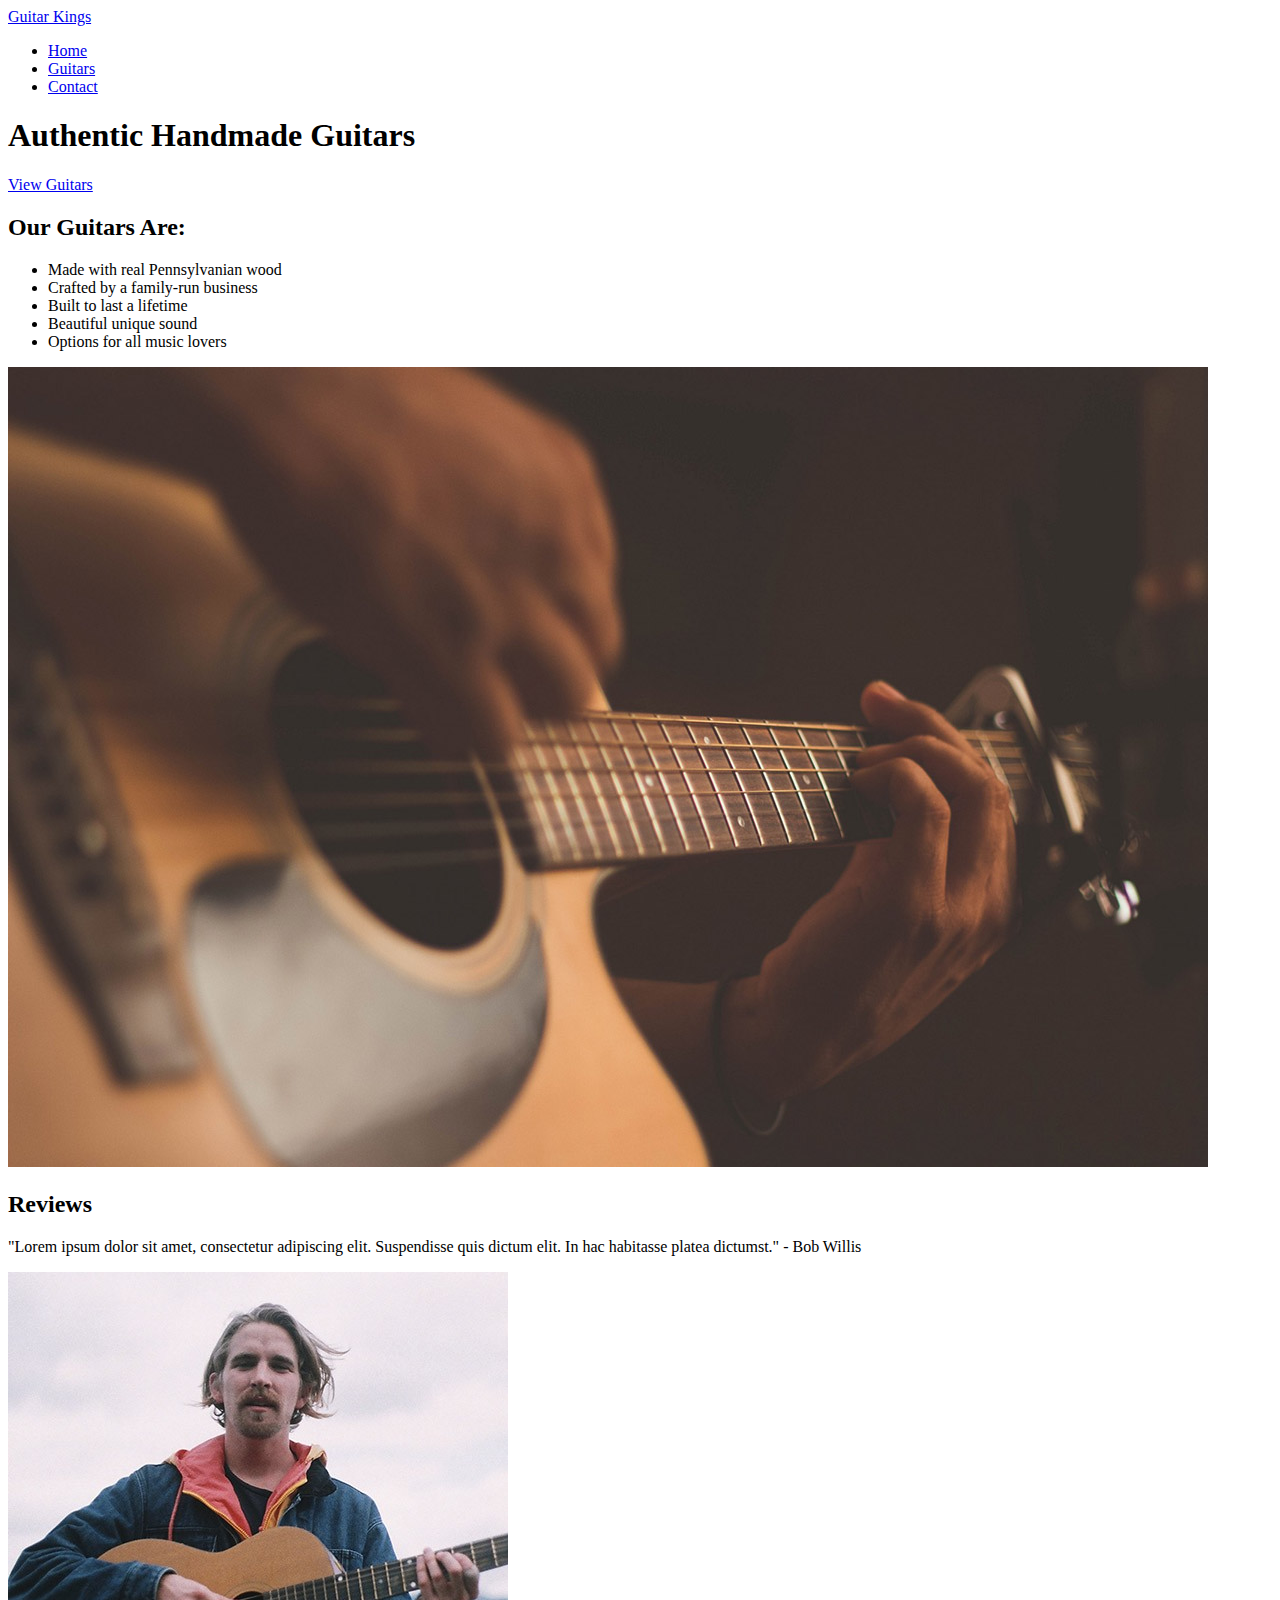
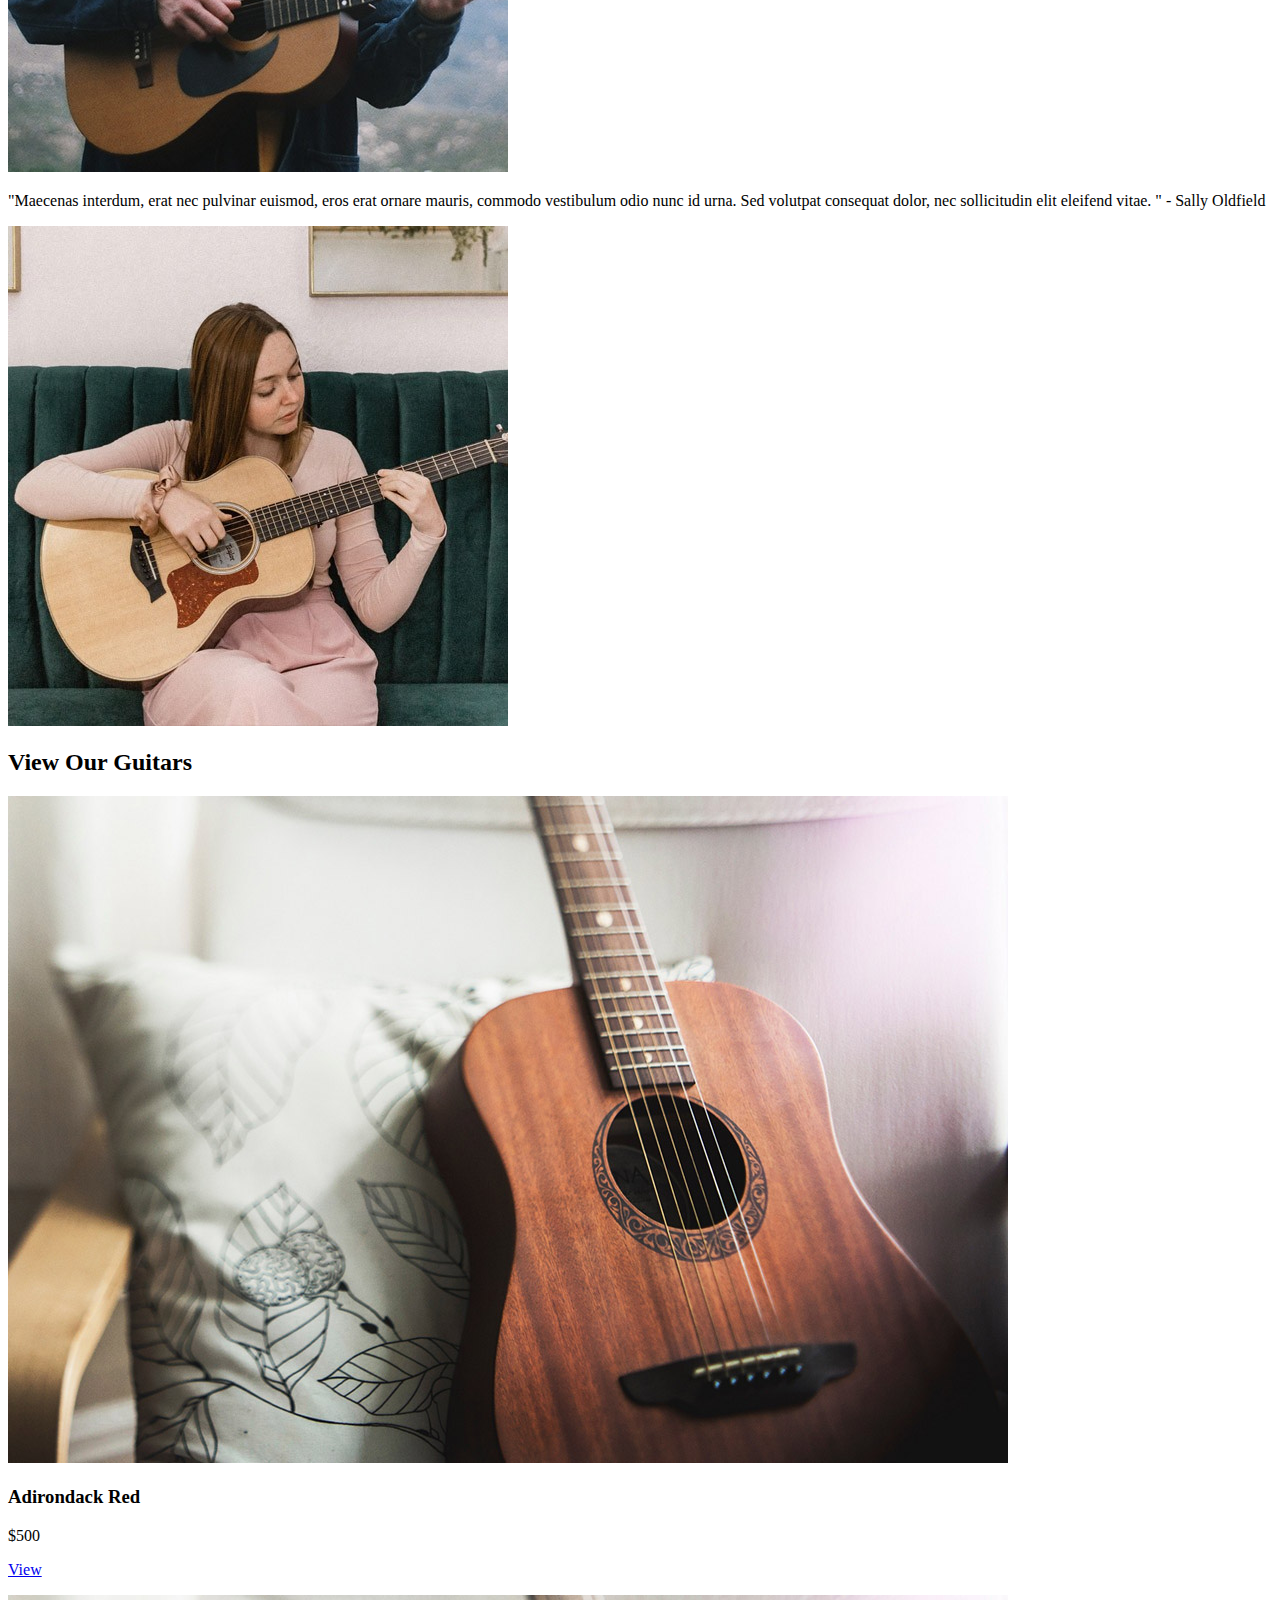
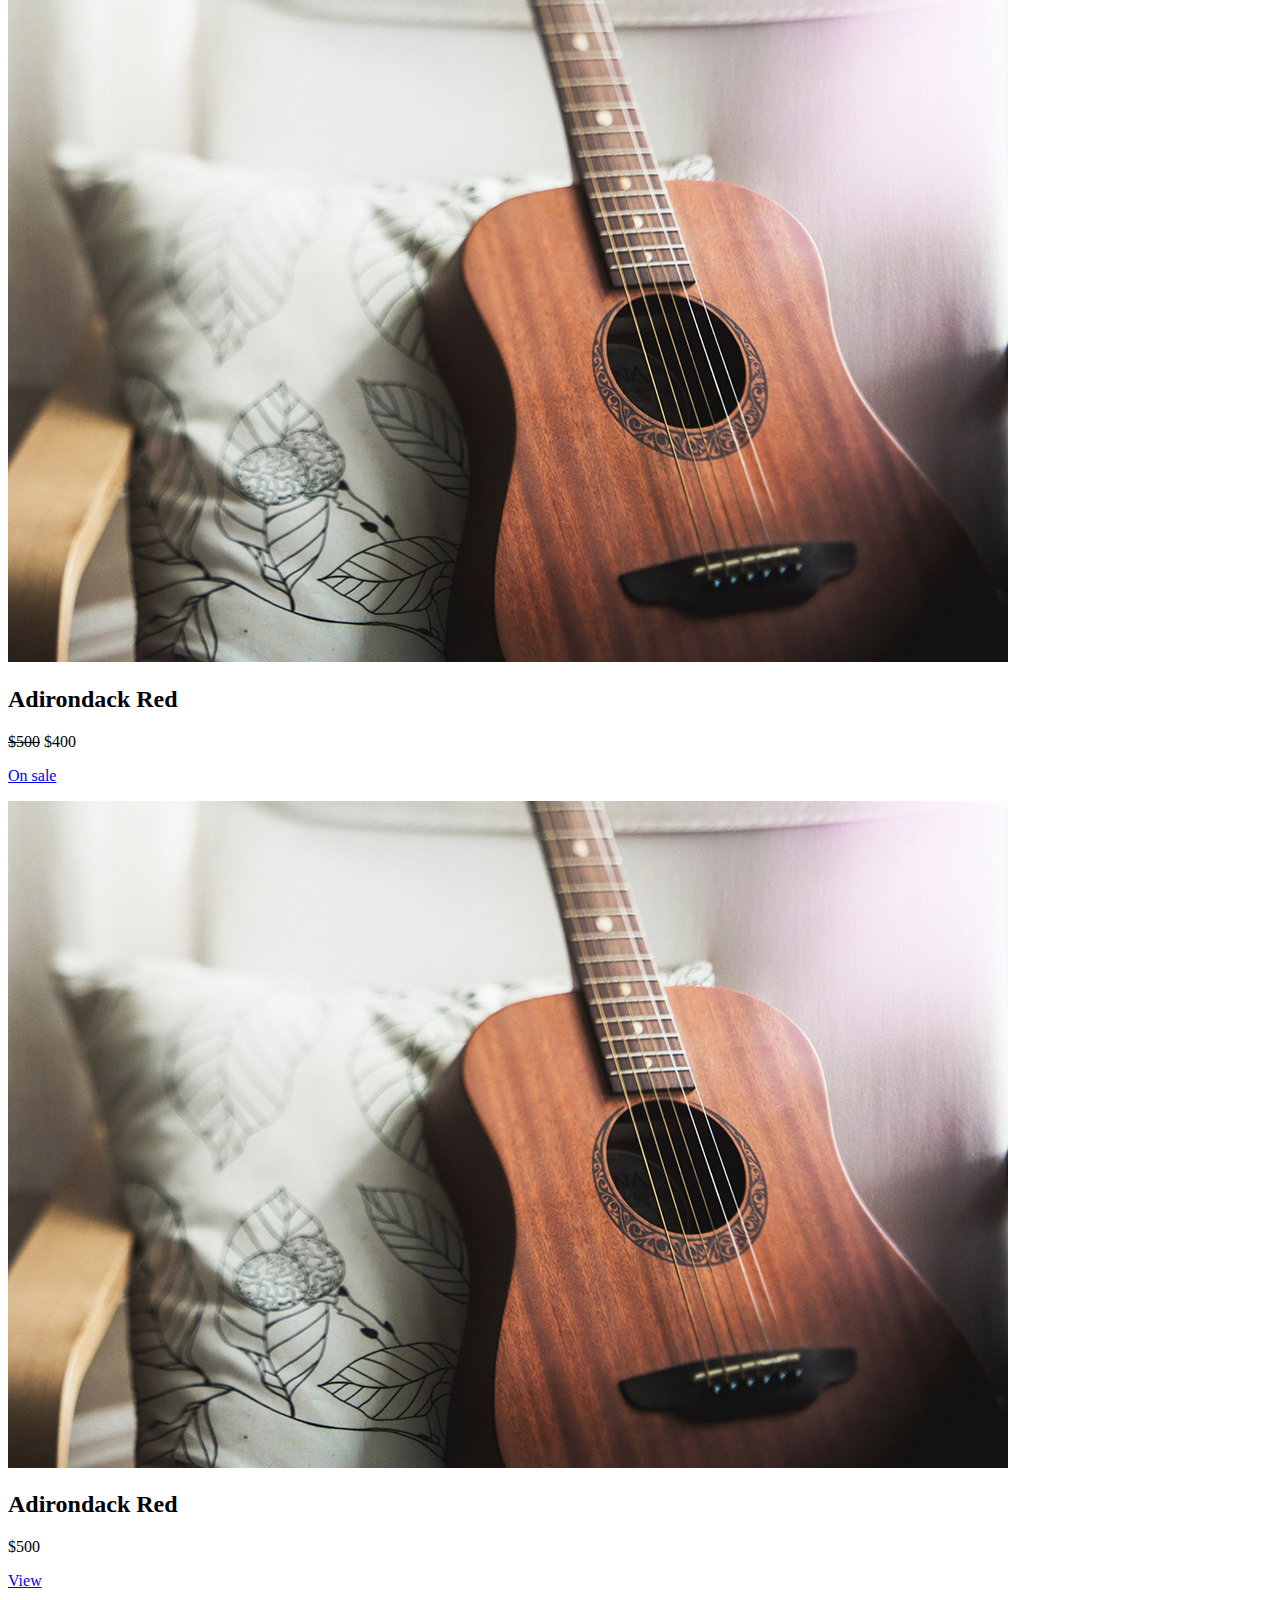
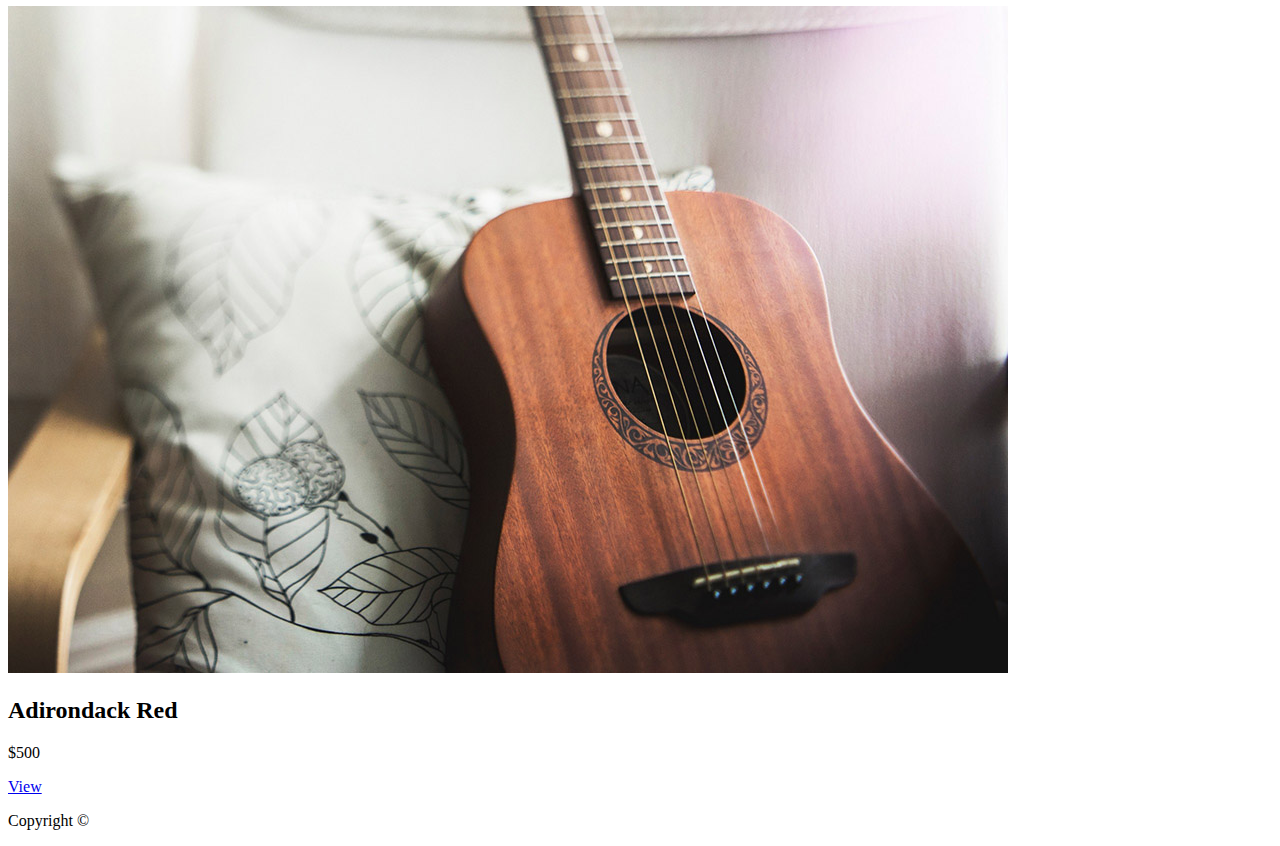
==== index.html @ 6f657191 "Correction" ====
<!doctype html>
<html>

<head>
    <meta charset="UTF-8">
    <meta name: "description" content="The home page to Guitar Kings.">
    <meta name="viewport" content="width=device-width, initial-scale=1">
    <title>Guitar Kings | Home</title>
</head>

<body>
    <header>
        <a href="index.html">Guitar Kings</a>
        <nav>
            <ul>
                <li><a href="index.html">Home</a></li>
                <li><a href="guitars.html">Guitars</a></li>
                <li><a href="contact.html">Contact</a></li>
            </ul>
        </nav>
    </header>
    <section>
        <h1>Authentic Handmade Guitars</h1>
        <p><a href="guitars.html">View Guitars</a></p>
    </section>
    <main>
        <section>
            <div>
                <h2>Our Guitars Are:</h2>
                <ul>
                    <li>Made with real Pennsylvanian wood</li>
                    <li>Crafted by a family-run business</li>
                    <li>Built to last a lifetime</li>
                    <li>Beautiful unique sound</li>
                    <li>Options for all music lovers</li>

                </ul>
            </div>
            <img src="images/home-info.jpg" alt="Hands strumming guitar">
        </section>
        <section>
            <h2>Reviews</h2>
            <div>
                <p>"Lorem ipsum dolor sit amet, consectetur
                    adipiscing elit. Suspendisse quis dictum elit.
                    In hac habitasse platea dictumst." - Bob Willis</p>
                <img src="images/review-bio.jpg" alt="Profile pic of Bob Willis">
            </div>
            <div>
                <p>"Maecenas interdum, erat nec pulvinar euismod,
                    eros erat ornare mauris, commodo vestibulum
                    odio nunc id urna. Sed volutpat consequat dolor,
                    nec sollicitudin elit eleifend vitae. " - Sally Oldfield</p>
                <img src="images/review-bio2.jpg" alt="Profile pic of Sally Oldfield">
            </div>
        </section>
        <section>
            <h2>View Our Guitars</h2>
            <div>
                <img src="images/product.jpg" alt="Adirondack Red">
                <h3>Adirondack Red</h3>
                <p>$500</p>
                <p><a href="guitars/adirondack-red.html">View</a></p>
            </div>
            <div>
                <img src="images/product.jpg" alt="Adirondack Red">
                <h2>Adirondack Red</h2>
                <p><strike>$500</strike> $400</p>
                <p><a href="guitars/adirondack-red.html">On sale</a></p>
            </div>
            <div>
                <img src="images/product.jpg" alt="Adirondack Red">
                <h2>Adirondack Red</h2>
                <p>$500</p>
                <p><a href="guitars/adirondack-red.html">View</a></p>
            </div>
            <div>
                <img src="images/product.jpg" alt="Adirondack Red">
                <h2>Adirondack Red</h2>
                <p>$500</p>
                <p><a href="guitars/adirondack-red.html">View</a></p>
            </div>
        </section>
    </main>
    <footer>
        <p>Copyright &copy;</p>
    </footer>
</body>

</html>
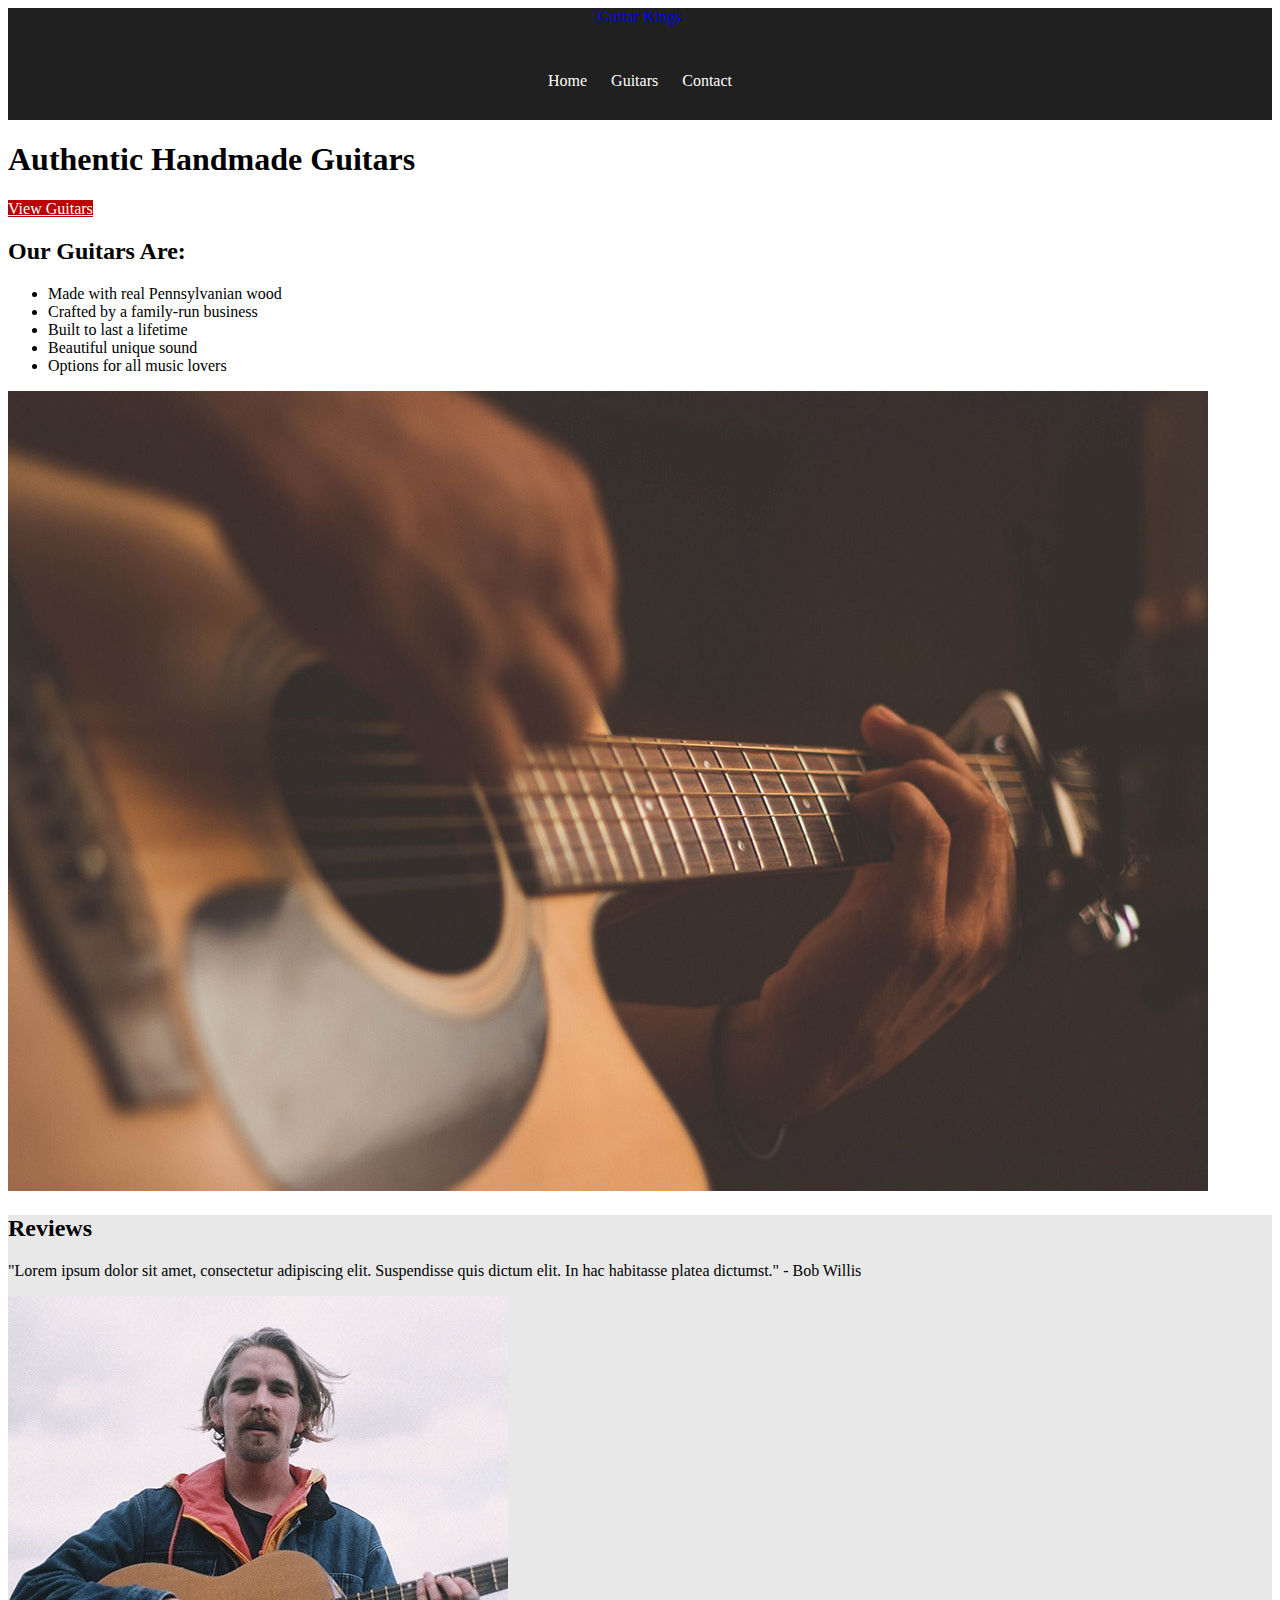
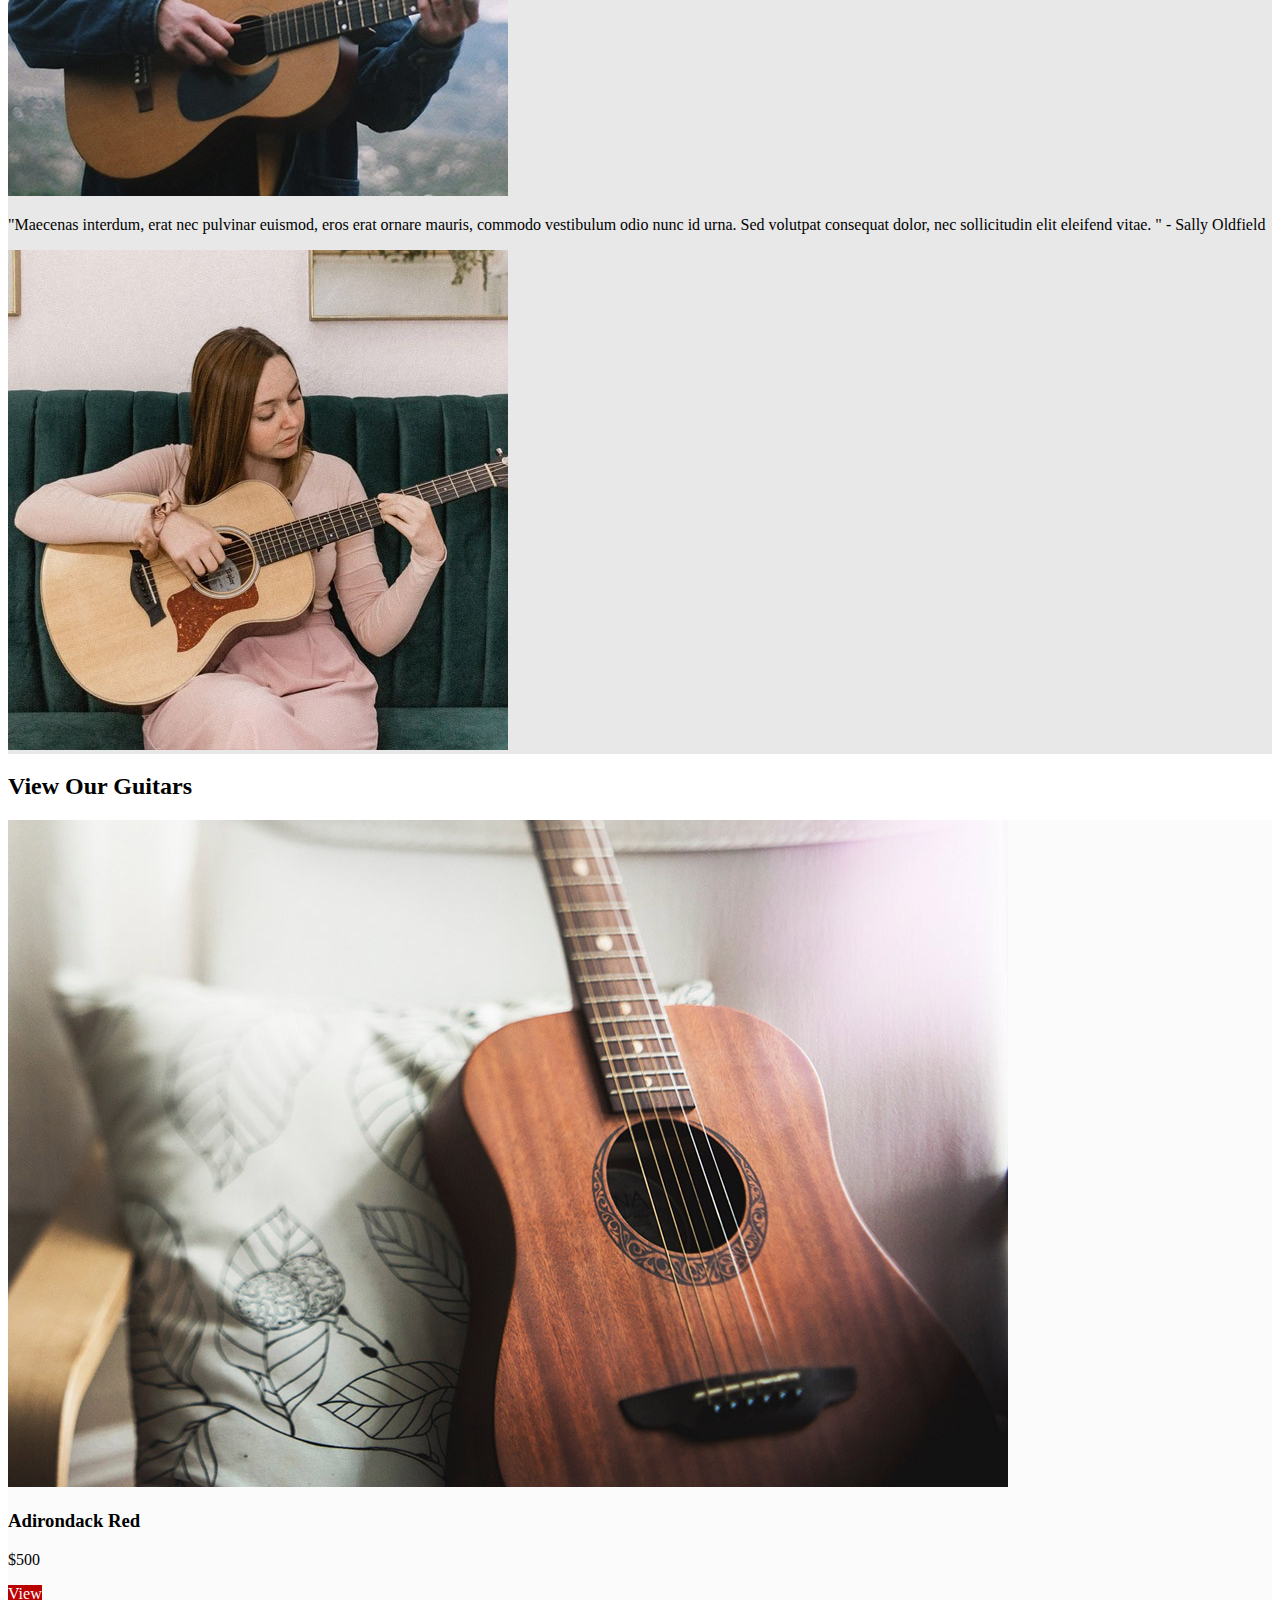
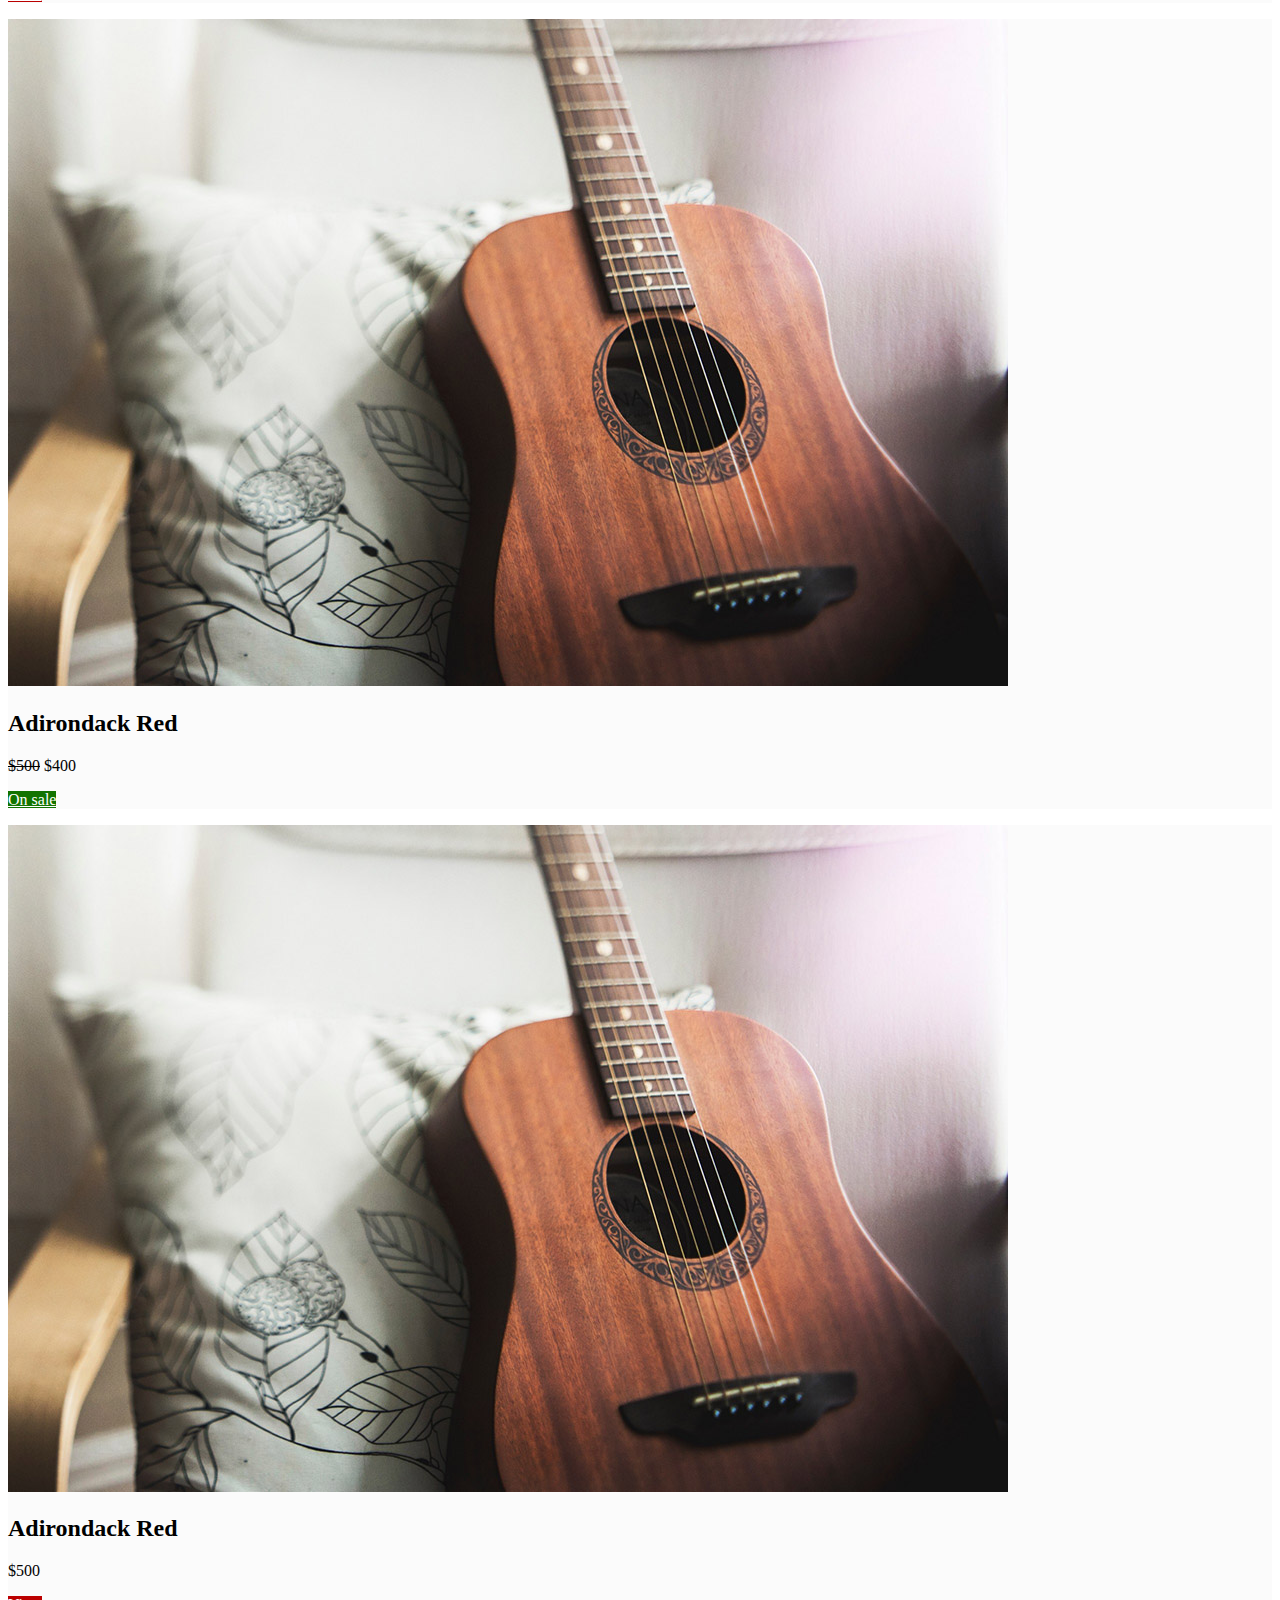
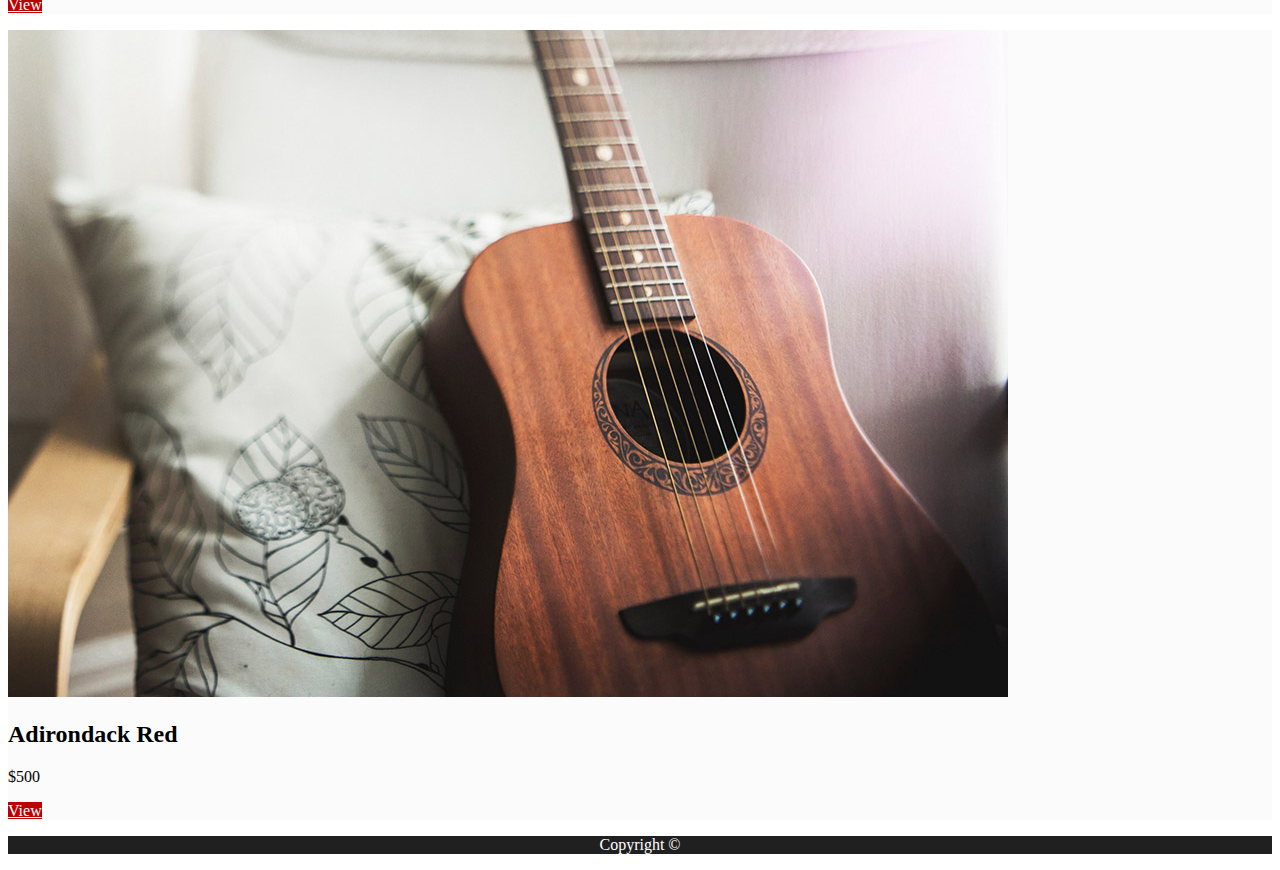
==== commit 6e7cf83a: "Task 1.3" ====
--- a/index.html
+++ b/index.html
@@ -6,6 +6,7 @@
     <meta name: "description" content="The home page to Guitar Kings.">
     <meta name="viewport" content="width=device-width, initial-scale=1">
     <title>Guitar Kings | Home</title>
+    <link href="CSS/styles.css" rel="stylesheet">
 </head>
 
 <body>
@@ -19,11 +20,11 @@
             </ul>
         </nav>
     </header>
-    <section>
-        <h1>Authentic Handmade Guitars</h1>
-        <p><a href="guitars.html">View Guitars</a></p>
-    </section>
     <main>
+        <section>
+            <h1>Authentic Handmade Guitars</h1>
+            <p><a href="guitars.html" class="cta-button">View Guitars</a></p>
+        </section>
         <section>
             <div>
                 <h2>Our Guitars Are:</h2>
@@ -38,7 +39,7 @@
             </div>
             <img src="images/home-info.jpg" alt="Hands strumming guitar">
         </section>
-        <section>
+        <section class="review">
             <h2>Reviews</h2>
             <div>
                 <p>"Lorem ipsum dolor sit amet, consectetur
@@ -56,29 +57,29 @@
         </section>
         <section>
             <h2>View Our Guitars</h2>
-            <div>
+            <div class="featured--products">
                 <img src="images/product.jpg" alt="Adirondack Red">
                 <h3>Adirondack Red</h3>
                 <p>$500</p>
-                <p><a href="guitars/adirondack-red.html">View</a></p>
+                <p><a href="guitars/adirondack-red.html" class="cta-view">View</a></p>
             </div>
-            <div>
+            <div class="featured--products">
                 <img src="images/product.jpg" alt="Adirondack Red">
                 <h2>Adirondack Red</h2>
                 <p><strike>$500</strike> $400</p>
-                <p><a href="guitars/adirondack-red.html">On sale</a></p>
+                <p><a href="guitars/adirondack-red.html" class="cta-onsale">On sale</a></p>
             </div>
-            <div>
+            <div class="featured--products">
                 <img src="images/product.jpg" alt="Adirondack Red">
                 <h2>Adirondack Red</h2>
                 <p>$500</p>
-                <p><a href="guitars/adirondack-red.html">View</a></p>
+                <p><a href="guitars/adirondack-red.html" class="cta-view">View</a></p>
             </div>
-            <div>
+            <div class="featured--products">
                 <img src="images/product.jpg" alt="Adirondack Red">
                 <h2>Adirondack Red</h2>
                 <p>$500</p>
-                <p><a href="guitars/adirondack-red.html">View</a></p>
+                <p><a href="guitars/adirondack-red.html" class="cta-view">View</a></p>
             </div>
         </section>
     </main>
--- a/CSS/styles.css
+++ b/CSS/styles.css
@@ -0,0 +1,41 @@
+header, footer{
+    background-color:#202020;
+    color: #ffffff;
+    text-align: center;
+}
+nav li{
+    display: inline-block;
+}
+nav a{
+    color: #ffffff;
+    text-decoration: none;
+    padding: 10px;
+}
+nav a:hover{
+    text-decoration: underline;
+}
+nav ul{
+    padding: 30px;
+}
+.cta-button{
+    background-color:#BB0000;
+    color: #ffffff;
+}
+.review{
+    background-color: #E8E8E8;
+}
+.featured--products{
+    background-color: #FBFBFB;
+}
+.cta-view{
+    background-color: #BB0000;
+    color: #ffffff;
+}
+.cta-onsale{
+    background-color: #127300;
+    color: #ffffff;
+}
+.cta-contactus{
+    background-color: #BB0000;
+    color: #ffffff;
+}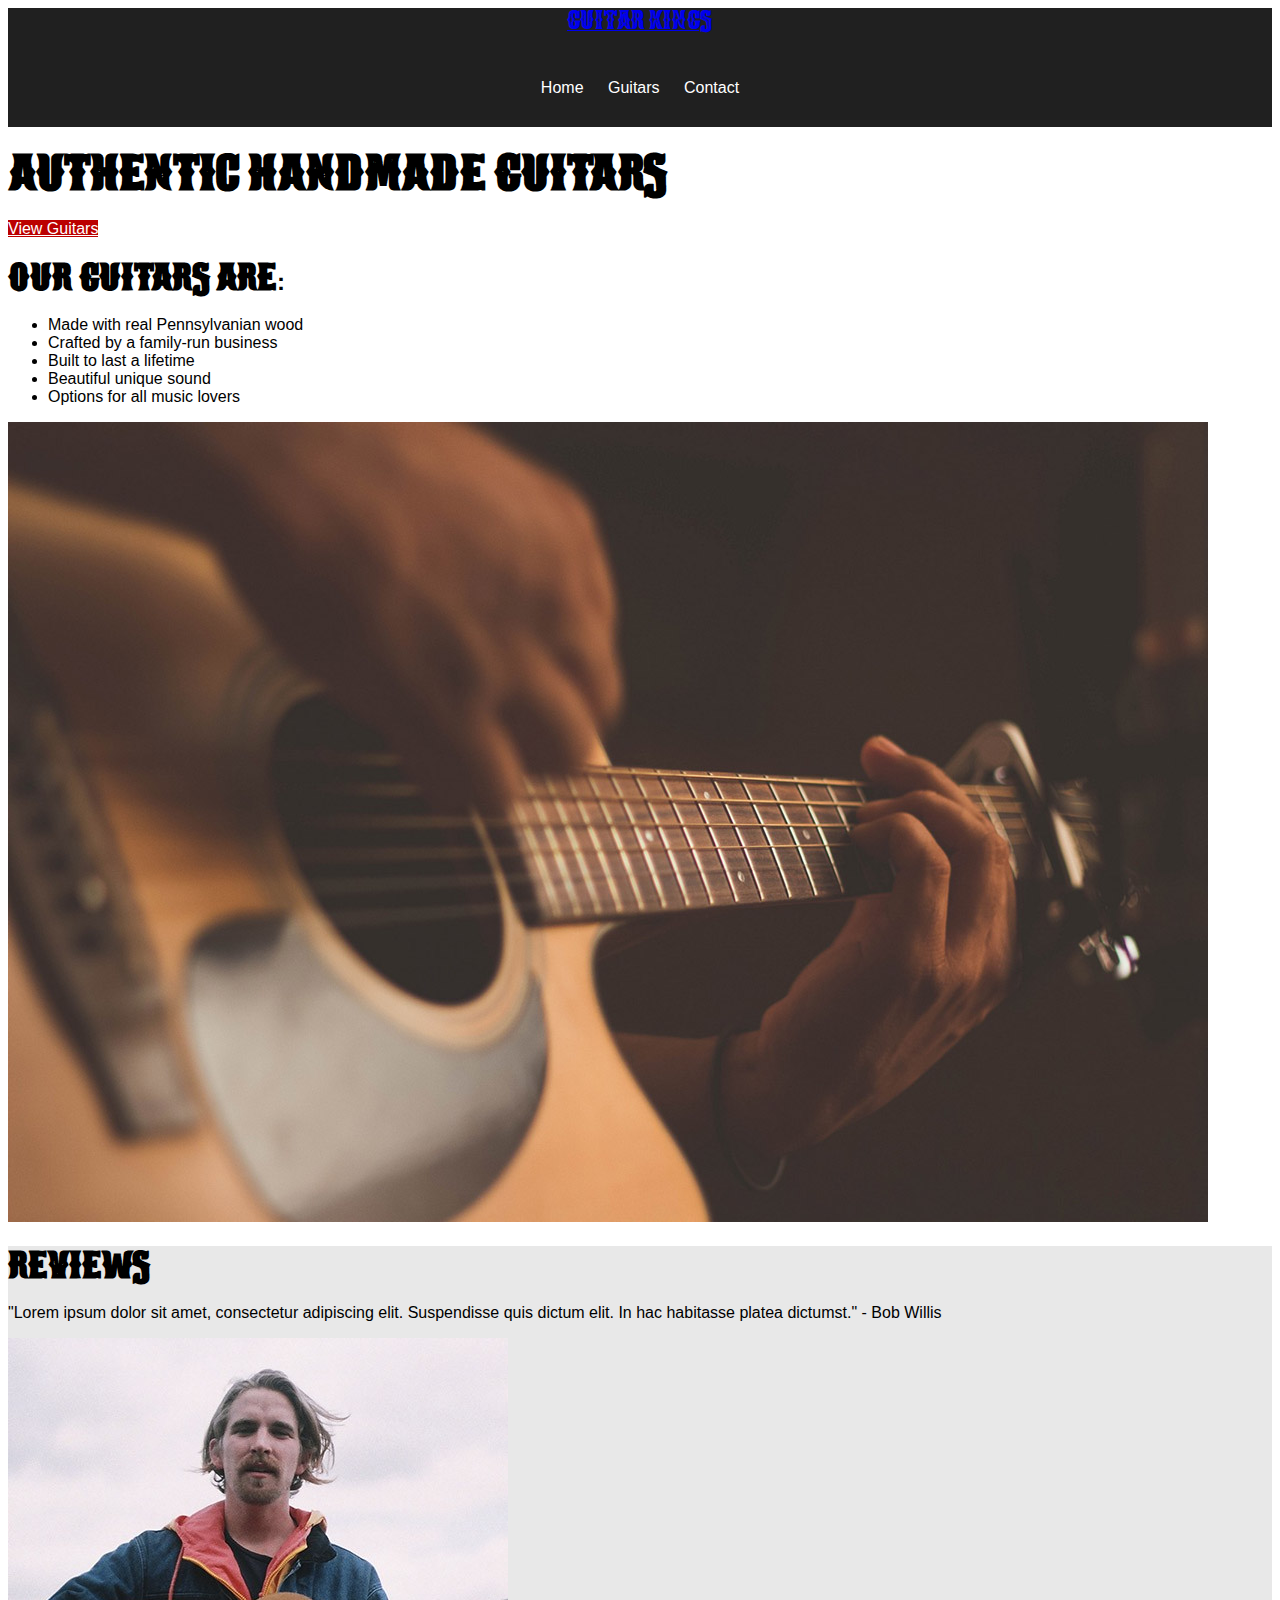
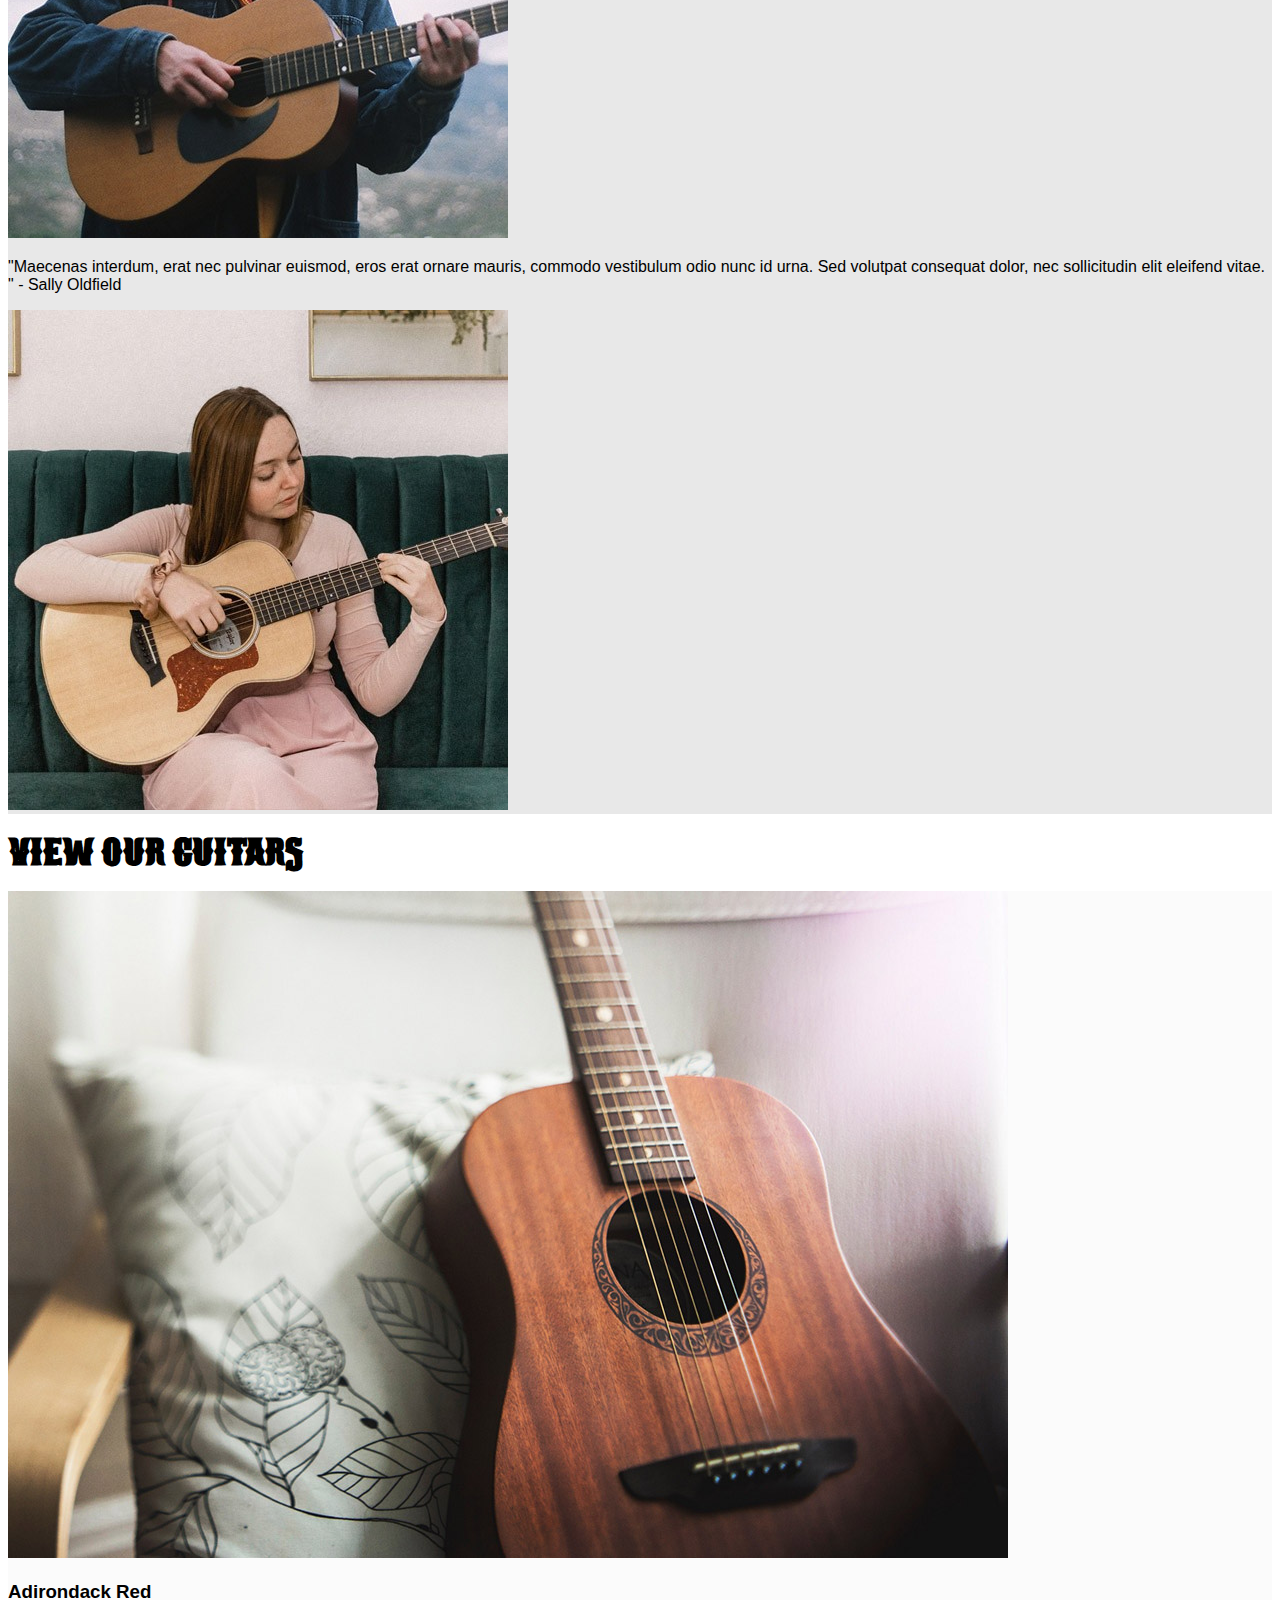
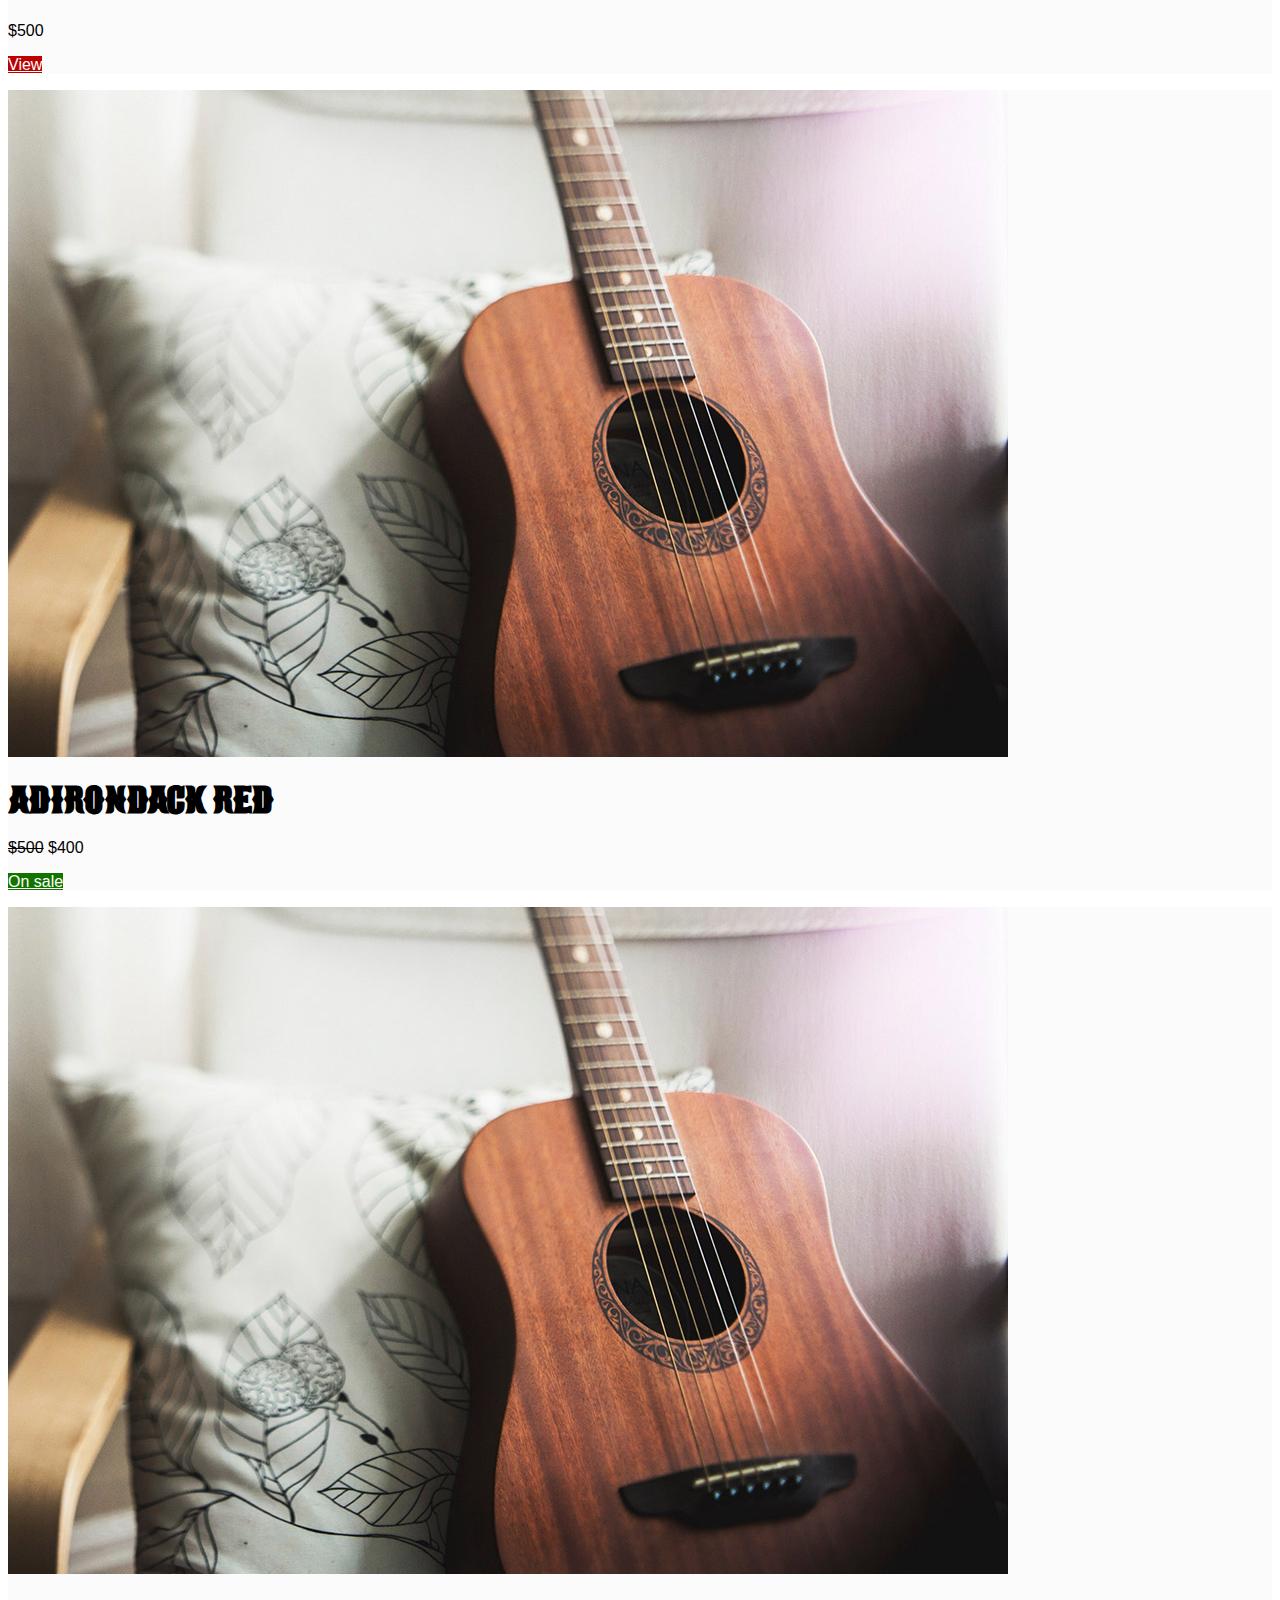
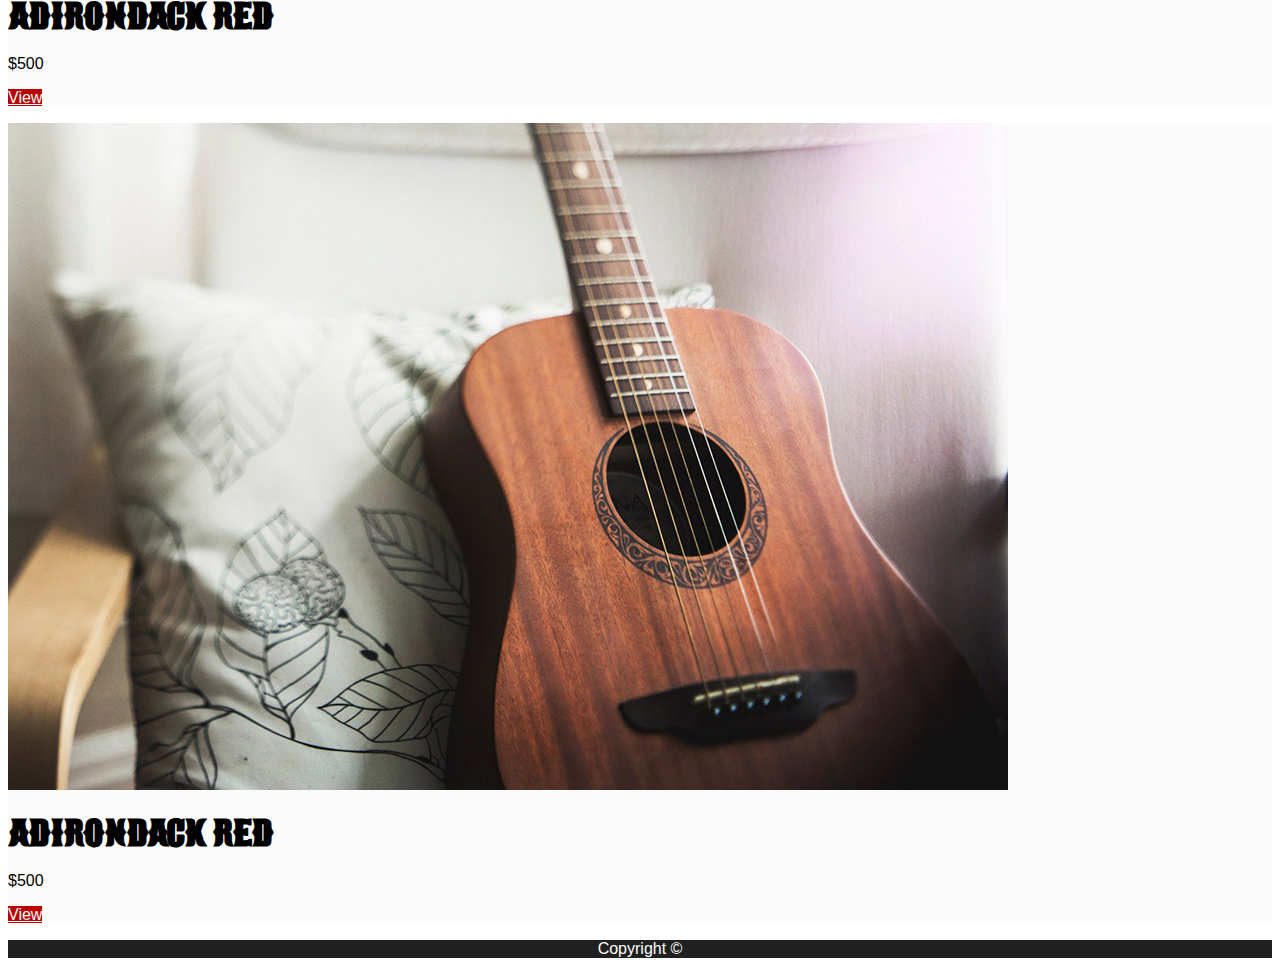
==== commit f7ee012f: "Added Fonts" ====
--- a/index.html
+++ b/index.html
@@ -7,11 +7,14 @@
     <meta name="viewport" content="width=device-width, initial-scale=1">
     <title>Guitar Kings | Home</title>
     <link href="CSS/styles.css" rel="stylesheet">
+    <link href="https://fonts.google.com/specimen/Roboto" rel="stylesheet">
 </head>
 
 <body>
     <header>
-        <a href="index.html">Guitar Kings</a>
+        <section class="logo">
+            <a href="index.html">Guitar Kings</a>
+        </section>
         <nav>
             <ul>
                 <li><a href="index.html">Home</a></li>
--- a/CSS/styles.css
+++ b/CSS/styles.css
@@ -1,8 +1,20 @@
+@font-face{
+    font-family:'BootsAndSpurs';
+    src: url("../fonts/BootsAndSpurs.ttf") format("truetype");
+}
 header, footer{
     background-color:#202020;
     color: #ffffff;
     text-align: center;
 }
+h1,
+h2,
+.logo{
+    font-family: 'BootsAndSpurs', Verdana, Geneva, Tahoma, sans-serif;
+}
+body{
+    font-family: 'Roboto', Verdana, Geneva, Tahoma, sans-serif;
+    }
 nav li{
     display: inline-block;
 }
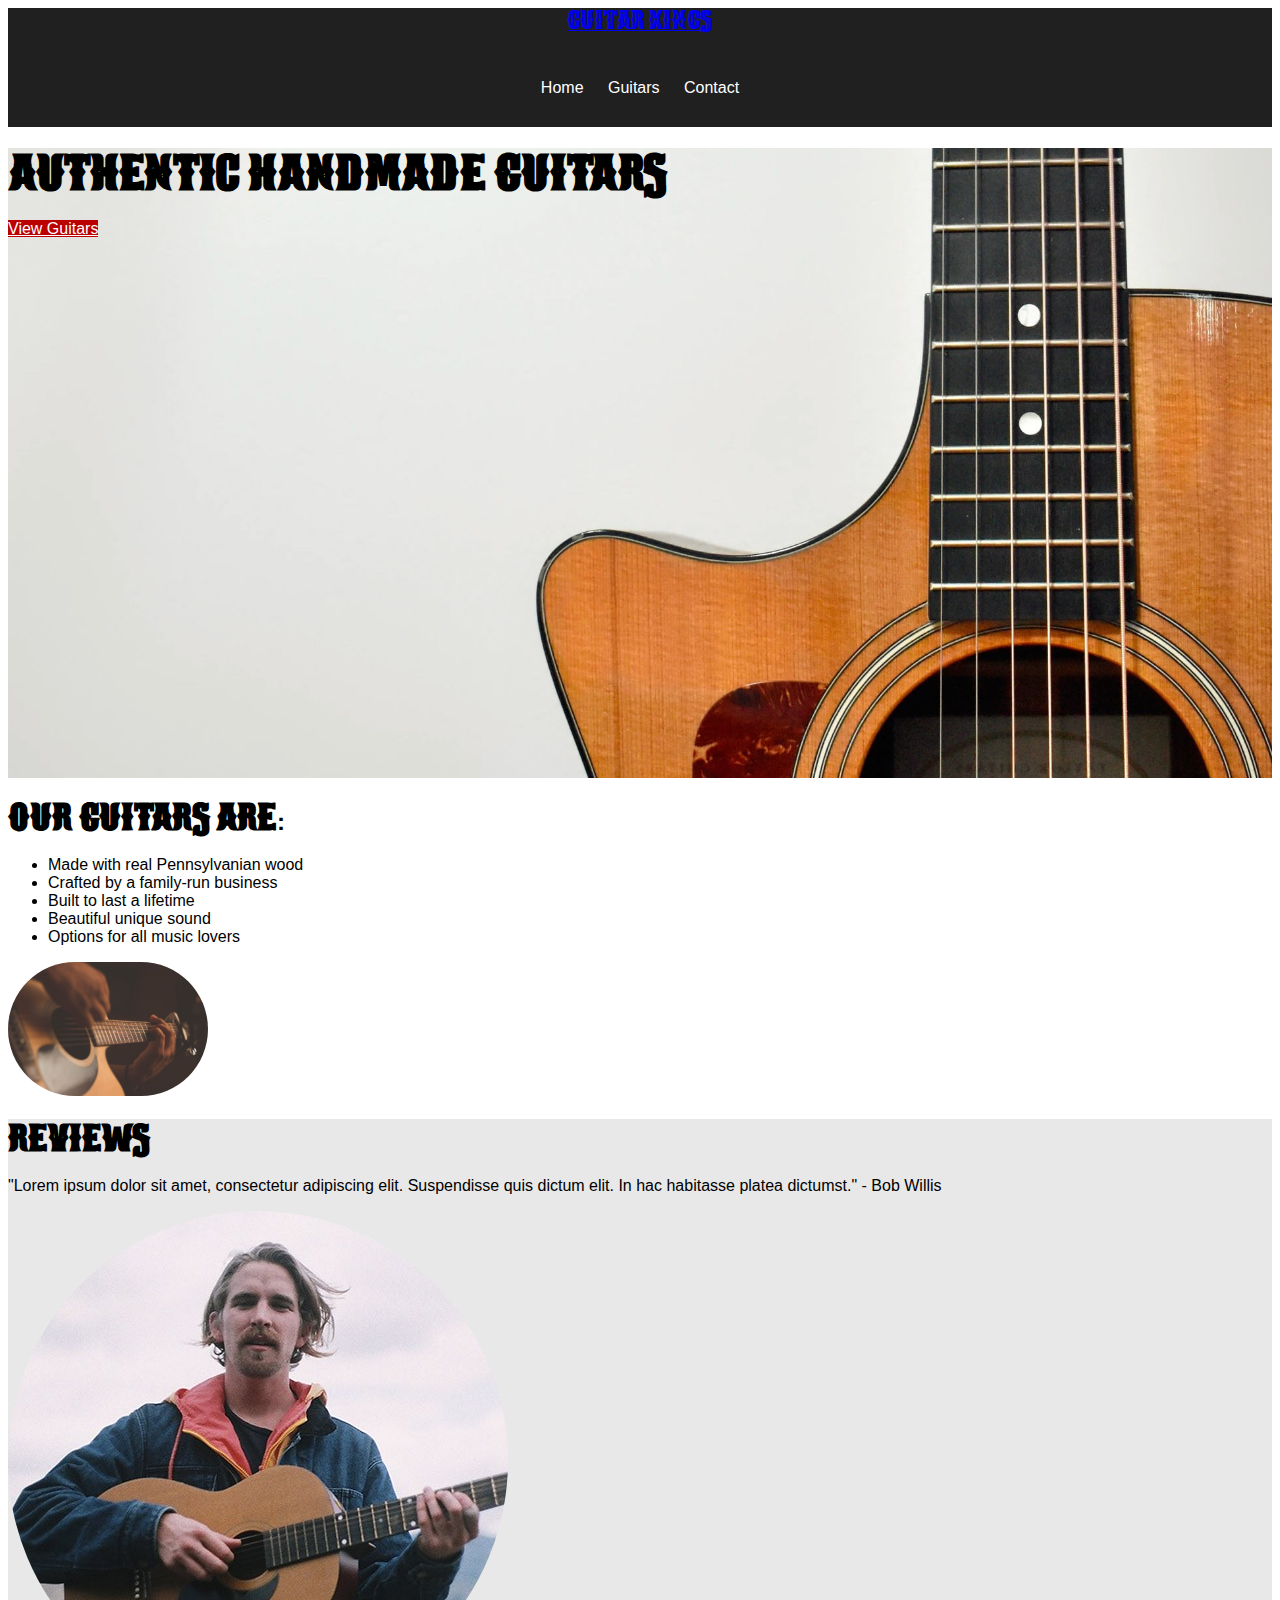
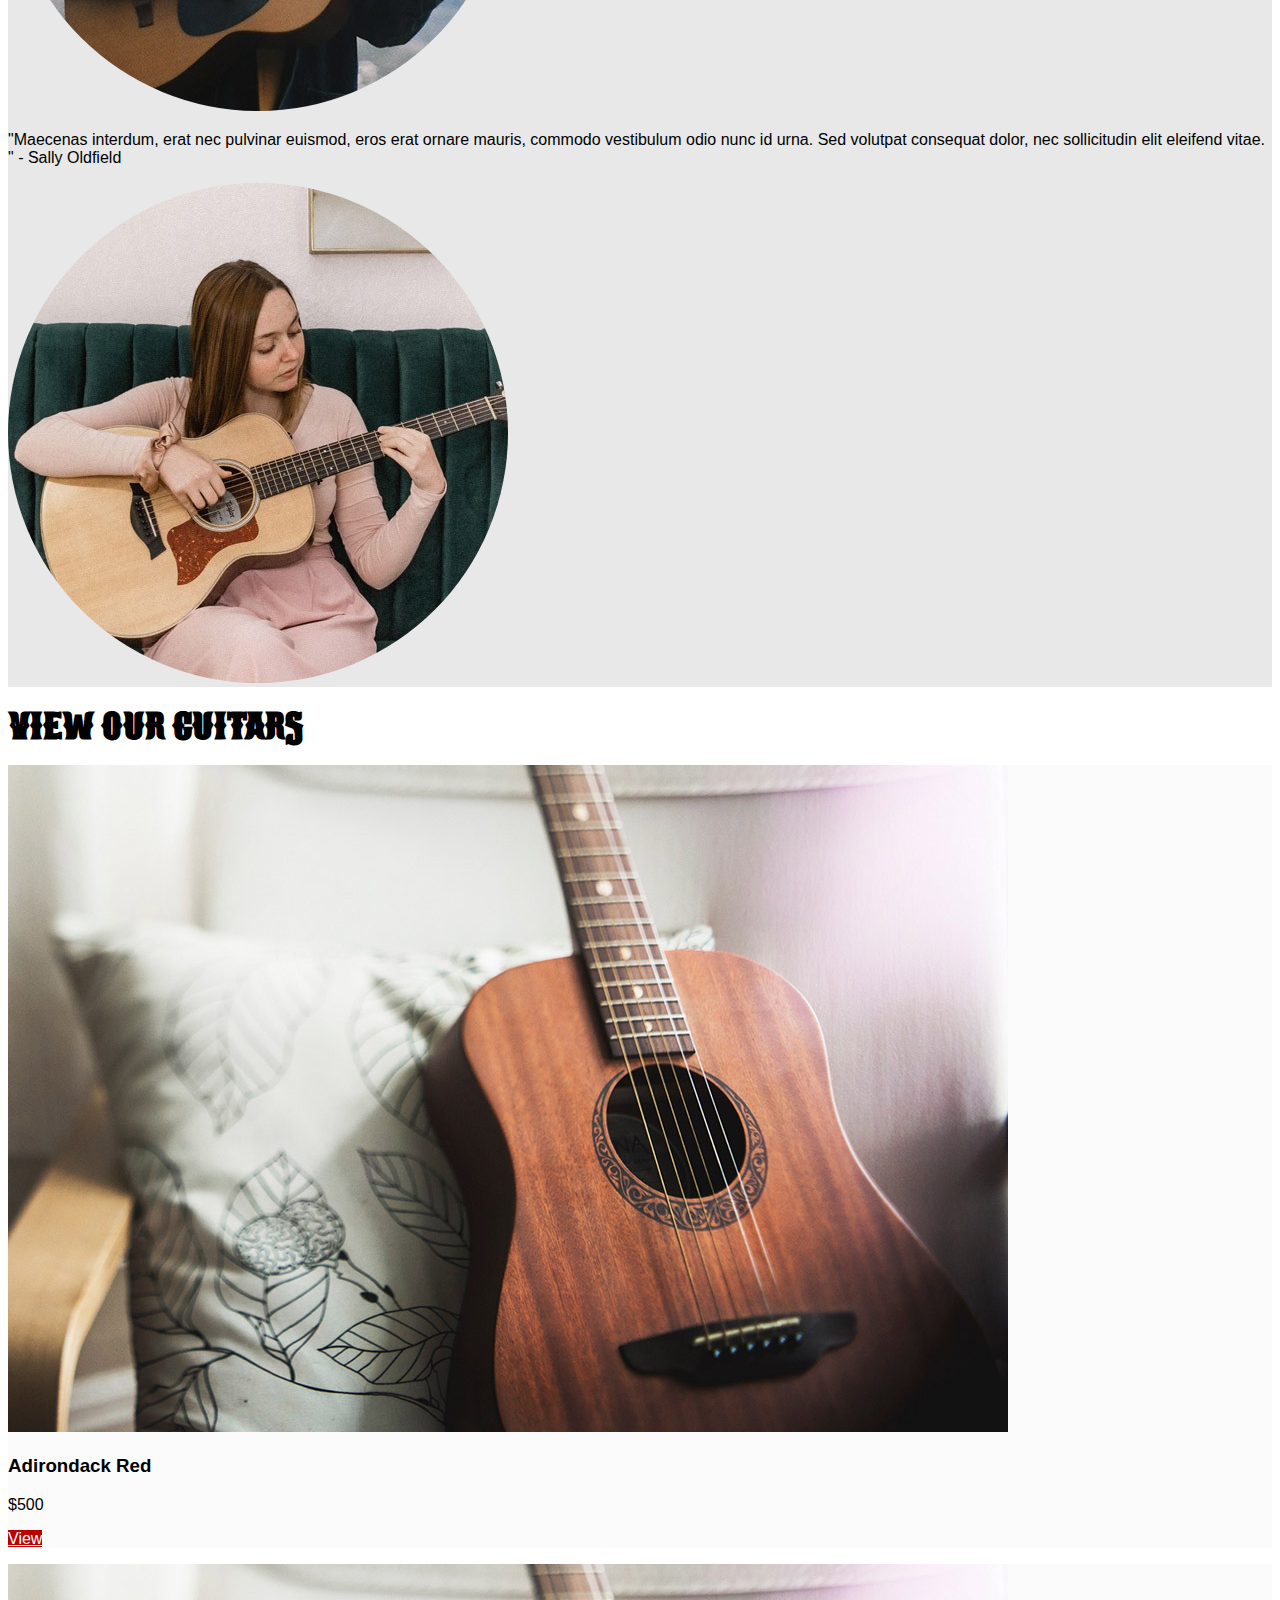
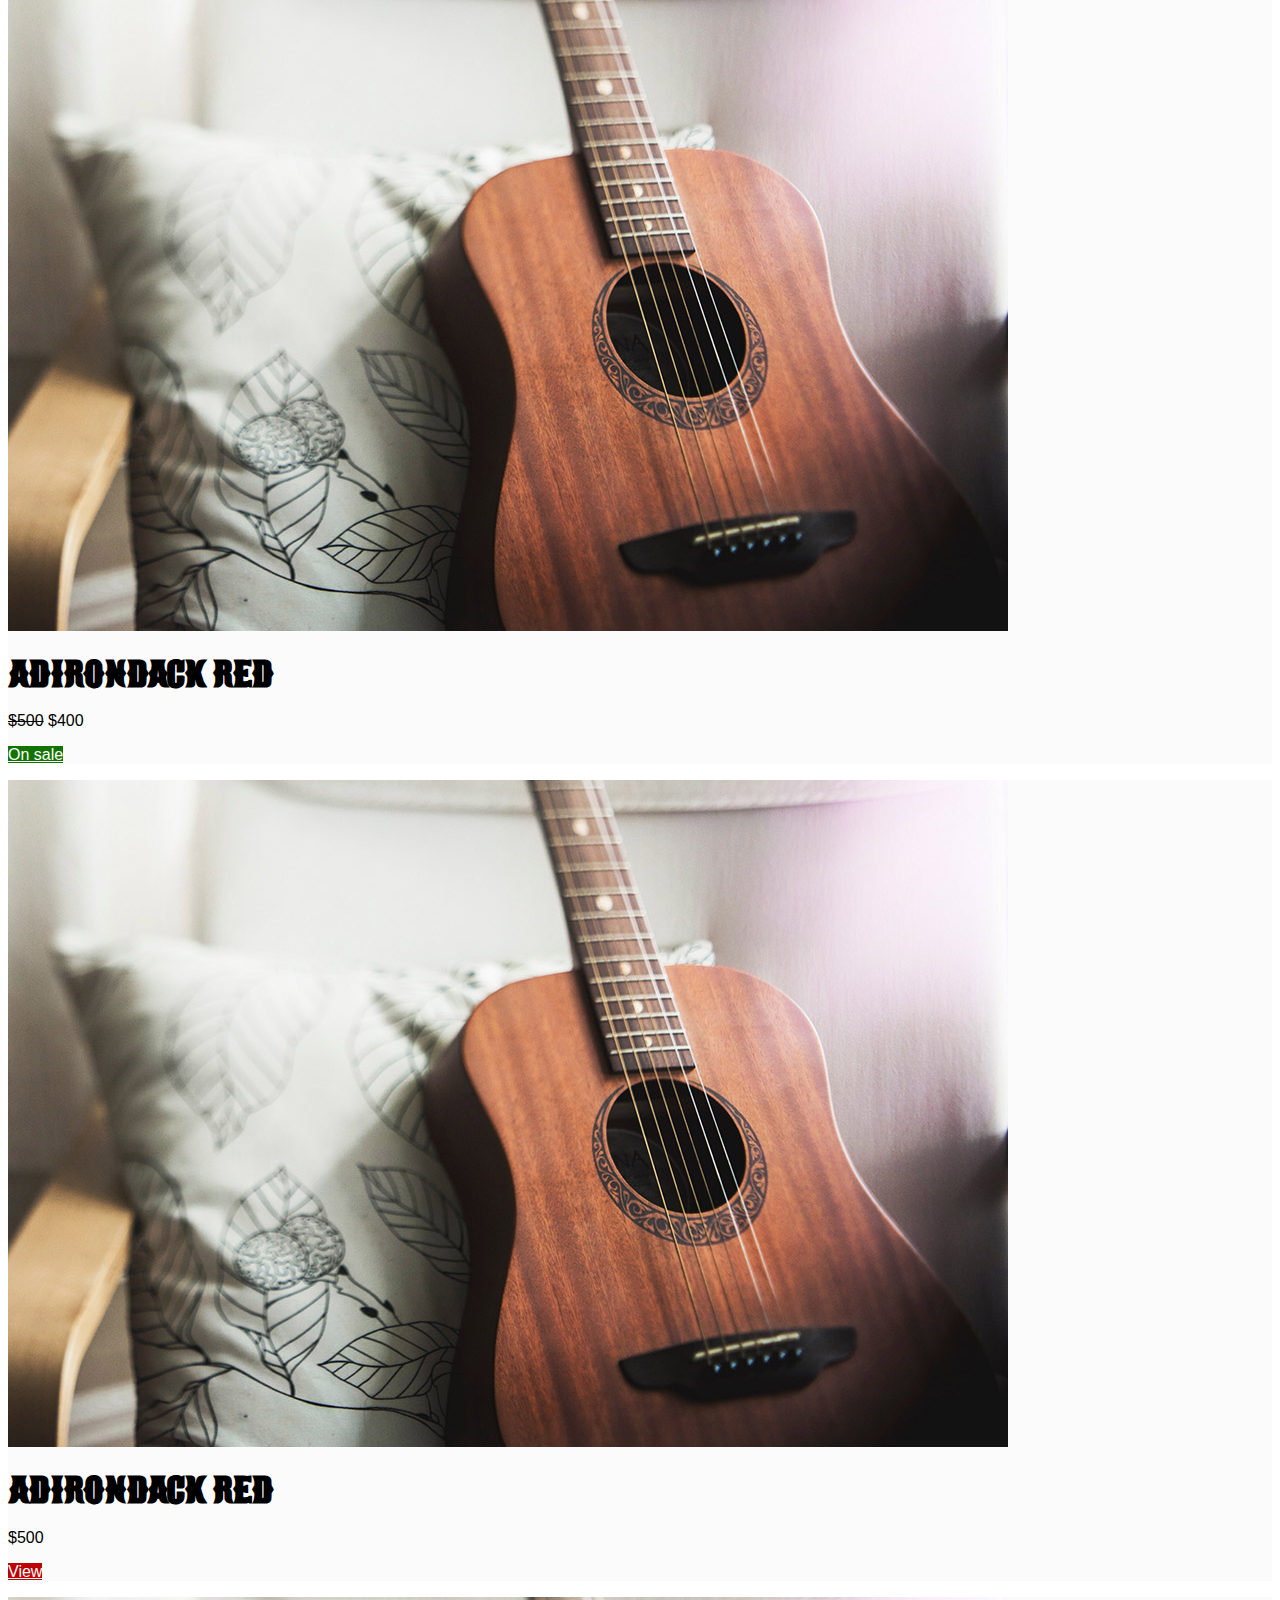
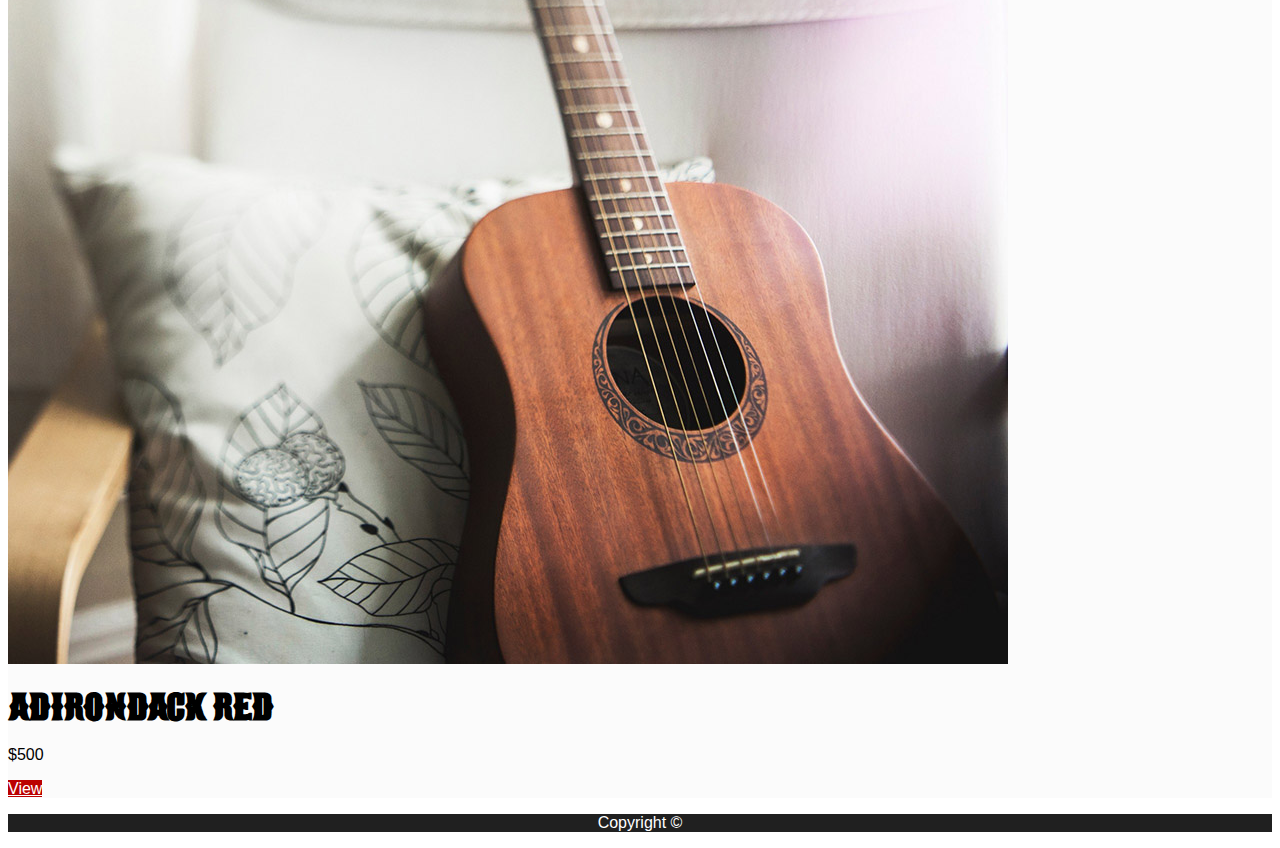
==== commit 312f90ec: "Form" ====
--- a/index.html
+++ b/index.html
@@ -24,11 +24,11 @@
         </nav>
     </header>
     <main>
-        <section>
+        <section class="welcome">
             <h1>Authentic Handmade Guitars</h1>
             <p><a href="guitars.html" class="cta-button">View Guitars</a></p>
         </section>
-        <section>
+        <section class="selling-points">
             <div>
                 <h2>Our Guitars Are:</h2>
                 <ul>
@@ -39,8 +39,8 @@
                     <li>Options for all music lovers</li>
 
                 </ul>
+                <img src="images/home-info.jpg" alt="Hands strumming guitar" class="selling-points___images">
             </div>
-            <img src="images/home-info.jpg" alt="Hands strumming guitar">
         </section>
         <section class="review">
             <h2>Reviews</h2>
@@ -48,14 +48,14 @@
                 <p>"Lorem ipsum dolor sit amet, consectetur
                     adipiscing elit. Suspendisse quis dictum elit.
                     In hac habitasse platea dictumst." - Bob Willis</p>
-                <img src="images/review-bio.jpg" alt="Profile pic of Bob Willis">
+                <img src="images/review-bio.jpg" alt="Profile pic of Bob Willis" class="review-img">
             </div>
             <div>
                 <p>"Maecenas interdum, erat nec pulvinar euismod,
                     eros erat ornare mauris, commodo vestibulum
                     odio nunc id urna. Sed volutpat consequat dolor,
                     nec sollicitudin elit eleifend vitae. " - Sally Oldfield</p>
-                <img src="images/review-bio2.jpg" alt="Profile pic of Sally Oldfield">
+                <img src="images/review-bio2.jpg" alt="Profile pic of Sally Oldfield" class="review-img">
             </div>
         </section>
         <section>
--- a/CSS/styles.css
+++ b/CSS/styles.css
@@ -35,7 +35,7 @@
 }
 .review{
     background-color: #E8E8E8;
-}
+}    
 .featured--products{
     background-color: #FBFBFB;
 }
@@ -50,4 +50,31 @@
 .cta-contactus{
     background-color: #BB0000;
     color: #ffffff;
+}
+/*Home page*/
+.welcome{
+    background-image: url('../images/home-header.jpg');
+    min-height: 70vh;
+    background-repeat: no repeat;
+    background-size: cover;
+    background-position-x:right;
+    background-position-y:bottom;
+}
+.selling-points___images{
+    max-width: 200px;
+    margin-right: 70px;
+    border-radius: 106px;
+}
+.review-img{
+    border-radius: 50%;
+}
+/*Contact page*/
+input,
+select,
+textarea{
+    border: 1px solid #C4C4C4;
+    border-radius: 8px;
+}
+.form__input{
+    display: block;
 }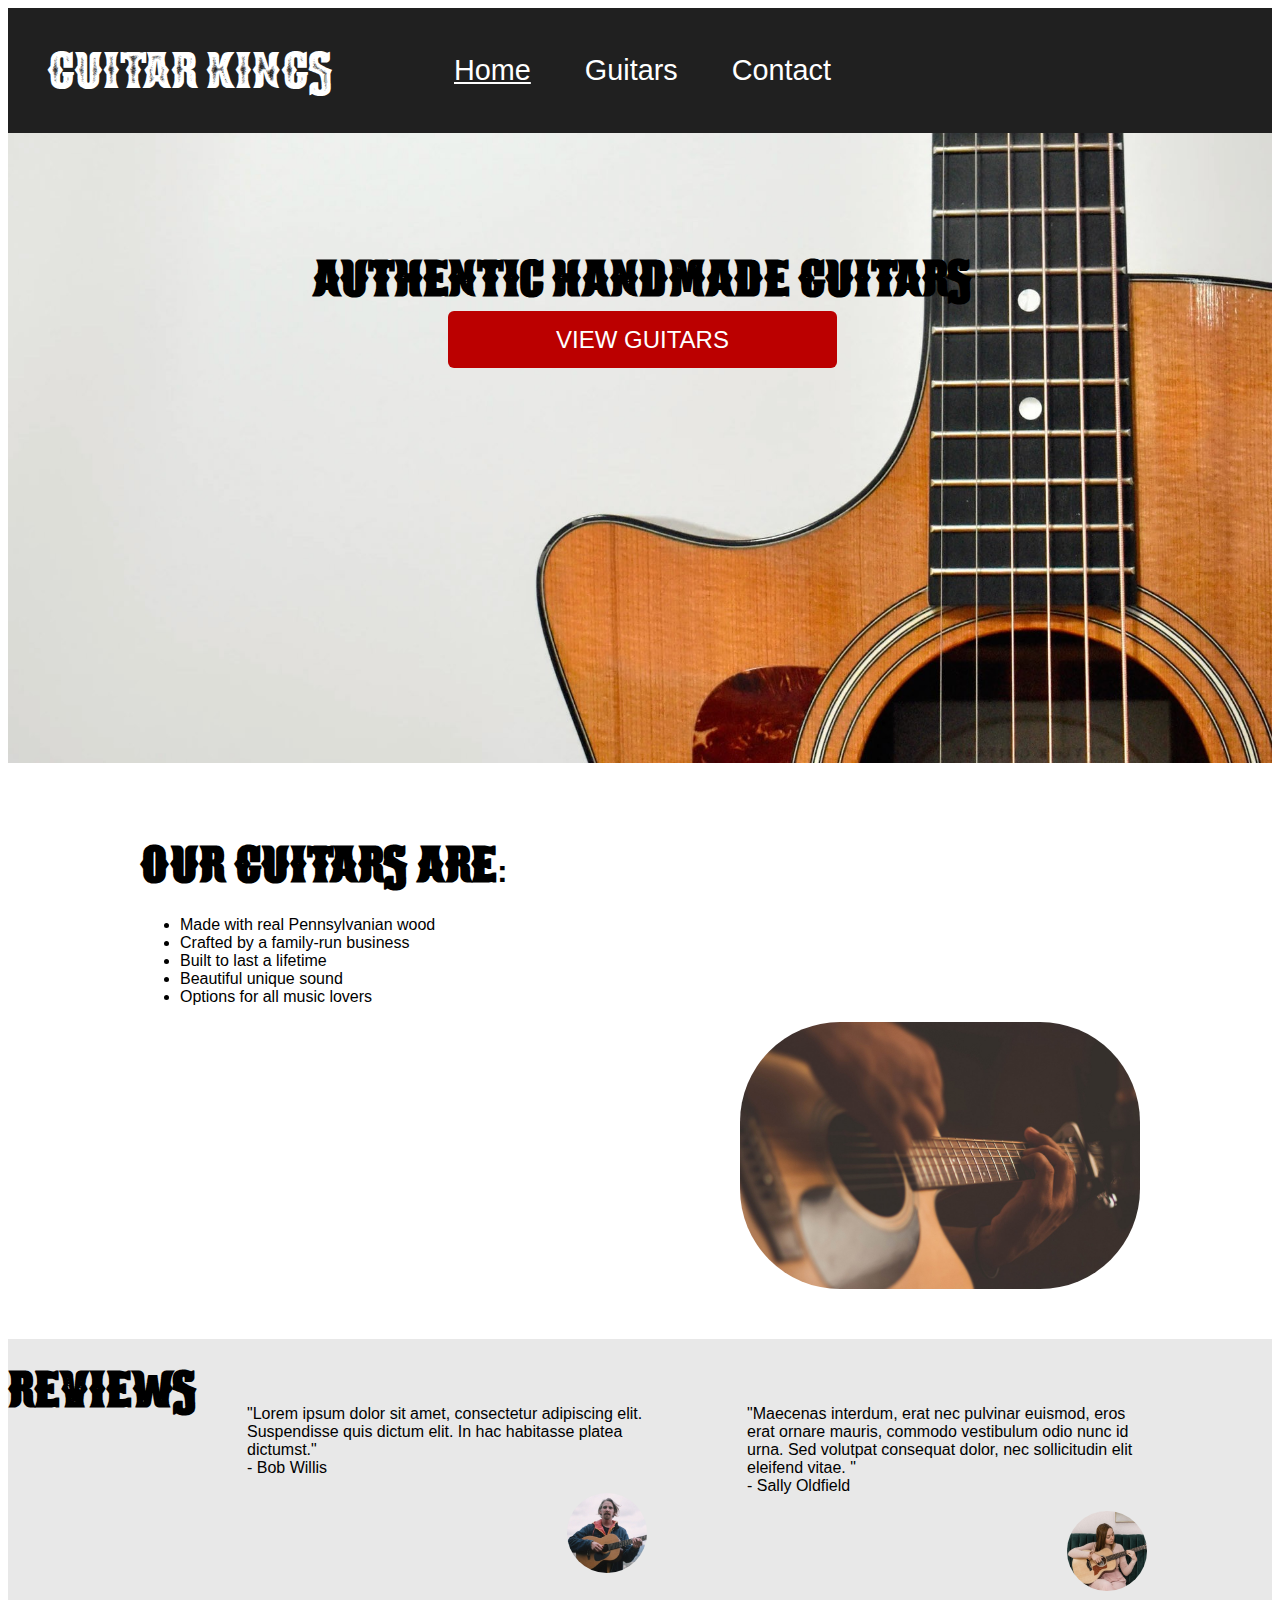
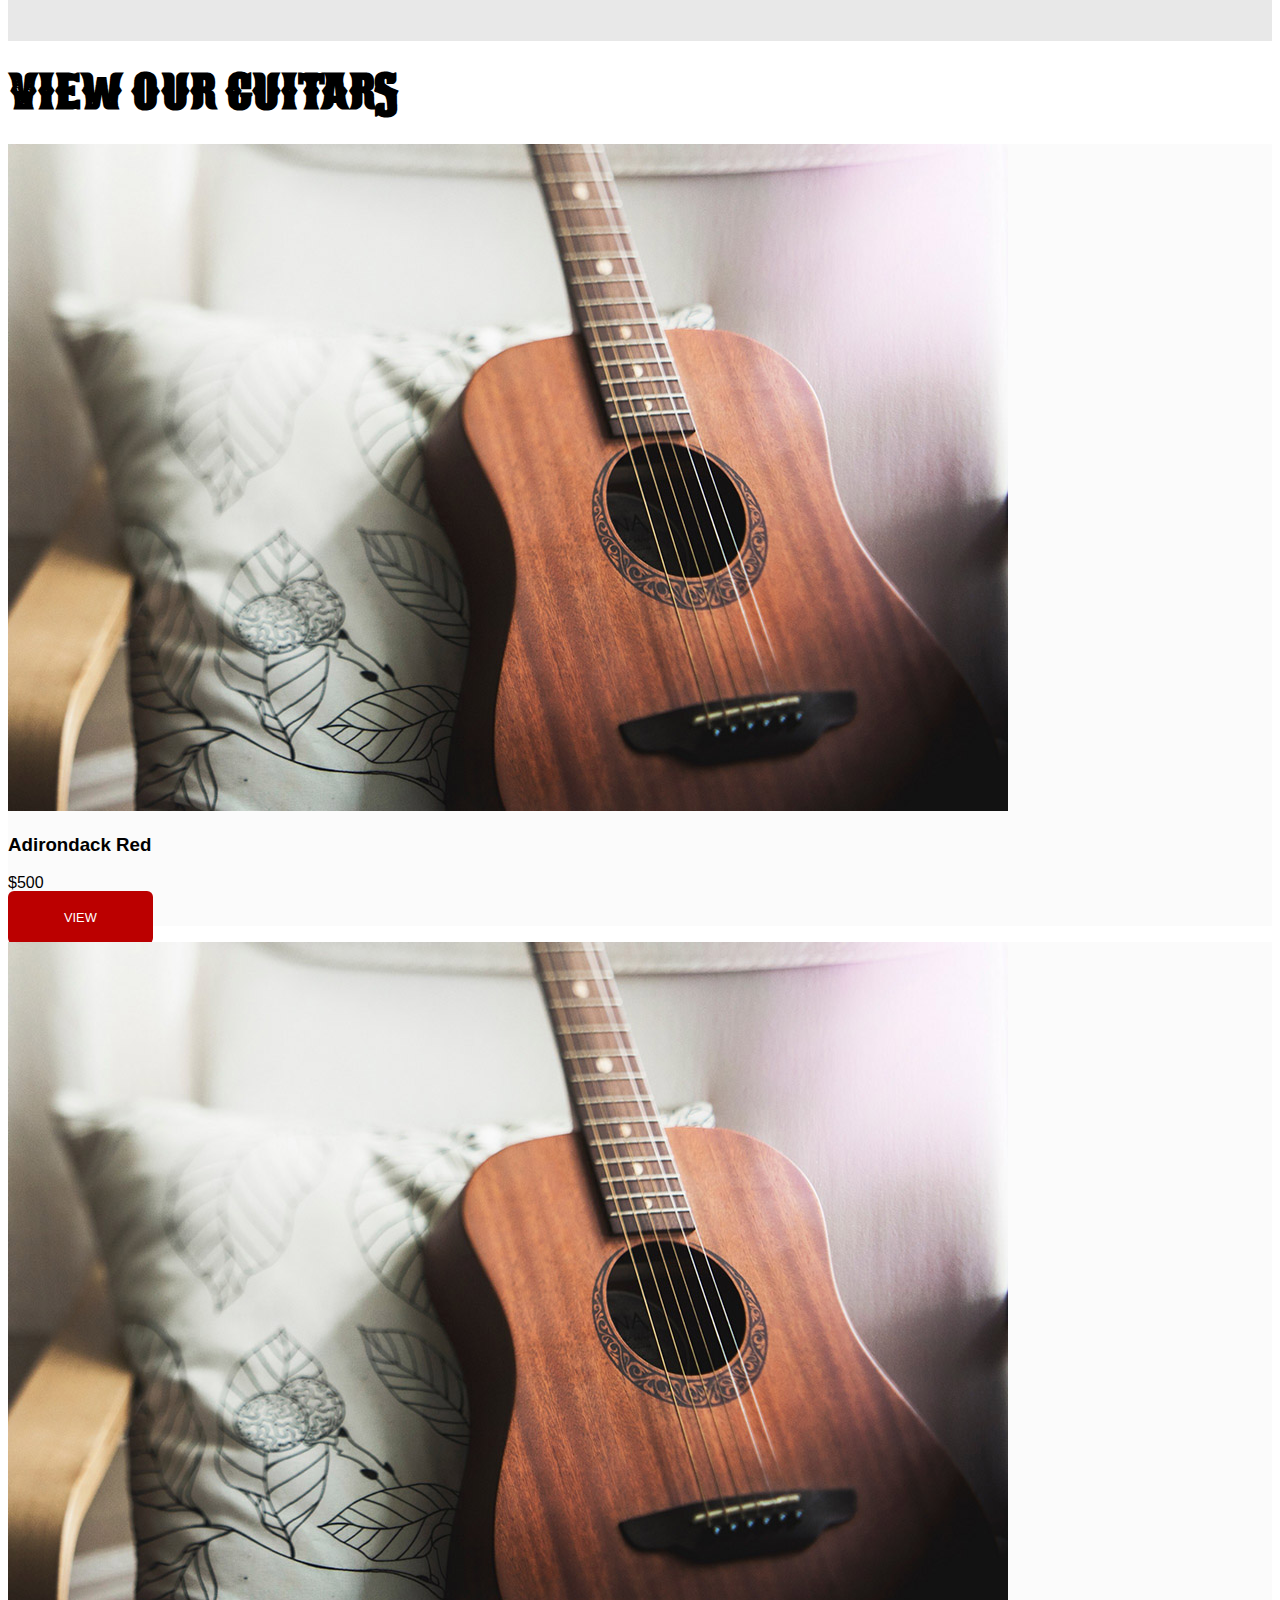
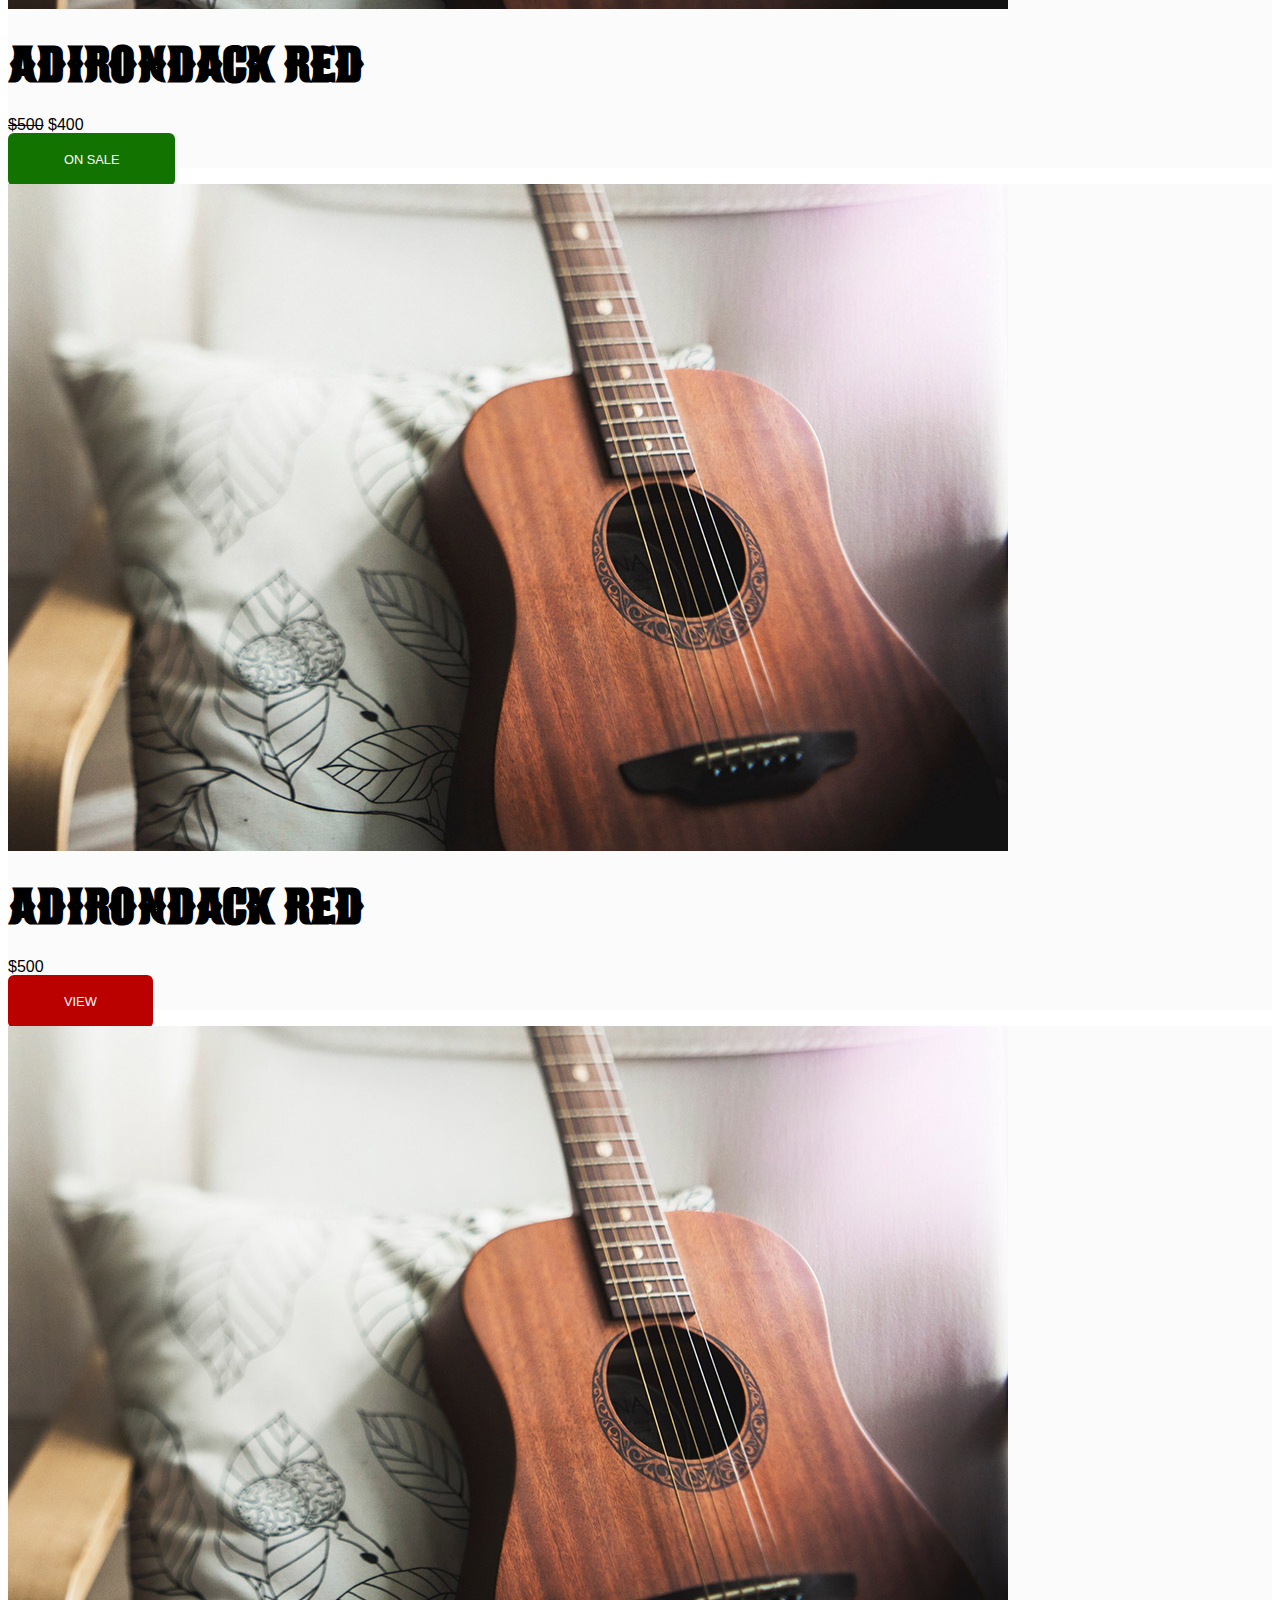
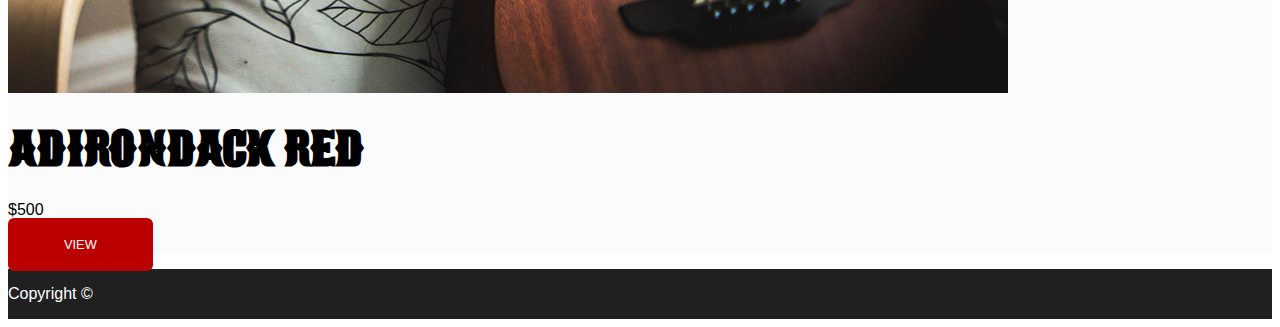
==== commit 406c8211: "Boxes CSS" ====
--- a/index.html
+++ b/index.html
@@ -17,7 +17,7 @@
         </section>
         <nav>
             <ul>
-                <li><a href="index.html">Home</a></li>
+                <li><a href="index.html" class="current">Home</a></li>
                 <li><a href="guitars.html">Guitars</a></li>
                 <li><a href="contact.html">Contact</a></li>
             </ul>
@@ -25,8 +25,10 @@
     </header>
     <main>
         <section class="welcome">
-            <h1>Authentic Handmade Guitars</h1>
-            <p><a href="guitars.html" class="cta-button">View Guitars</a></p>
+            <div class="welcome__content">
+                <h1>Authentic Handmade Guitars</h1>
+                <p><a href="guitars.html" class="cta-button positioned">View Guitars</a></p>
+            </div>
         </section>
         <section class="selling-points">
             <div>
@@ -44,41 +46,43 @@
         </section>
         <section class="review">
             <h2>Reviews</h2>
-            <div>
-                <p>"Lorem ipsum dolor sit amet, consectetur
-                    adipiscing elit. Suspendisse quis dictum elit.
-                    In hac habitasse platea dictumst." - Bob Willis</p>
-                <img src="images/review-bio.jpg" alt="Profile pic of Bob Willis" class="review-img">
-            </div>
-            <div>
-                <p>"Maecenas interdum, erat nec pulvinar euismod,
-                    eros erat ornare mauris, commodo vestibulum
-                    odio nunc id urna. Sed volutpat consequat dolor,
-                    nec sollicitudin elit eleifend vitae. " - Sally Oldfield</p>
-                <img src="images/review-bio2.jpg" alt="Profile pic of Sally Oldfield" class="review-img">
+            <div class="reviews__content">
+                <div>
+                    <p>"Lorem ipsum dolor sit amet, consectetur
+                        adipiscing elit. Suspendisse quis dictum elit.
+                        In hac habitasse platea dictumst." <span class="reviews__name">- Bob Willis</span></p>
+                    <img src="images/review-bio.jpg" alt="Profile pic of Bob Willis" class="review-img">
+                </div>
+                <div>
+                    <p>"Maecenas interdum, erat nec pulvinar euismod,
+                        eros erat ornare mauris, commodo vestibulum
+                        odio nunc id urna. Sed volutpat consequat dolor,
+                        nec sollicitudin elit eleifend vitae. " <span class="reviews__name">- Sally Oldfield</span></p>
+                    <img src="images/review-bio2.jpg" alt="Profile pic of Sally Oldfield" class="review-img">
+                </div>
             </div>
         </section>
         <section>
             <h2>View Our Guitars</h2>
-            <div class="featured--products">
+            <div class="featured__products">
                 <img src="images/product.jpg" alt="Adirondack Red">
                 <h3>Adirondack Red</h3>
                 <p>$500</p>
                 <p><a href="guitars/adirondack-red.html" class="cta-view">View</a></p>
             </div>
-            <div class="featured--products">
+            <div class="featured__products">
                 <img src="images/product.jpg" alt="Adirondack Red">
                 <h2>Adirondack Red</h2>
                 <p><strike>$500</strike> $400</p>
                 <p><a href="guitars/adirondack-red.html" class="cta-onsale">On sale</a></p>
             </div>
-            <div class="featured--products">
+            <div class="featured__products">
                 <img src="images/product.jpg" alt="Adirondack Red">
                 <h2>Adirondack Red</h2>
                 <p>$500</p>
                 <p><a href="guitars/adirondack-red.html" class="cta-view">View</a></p>
             </div>
-            <div class="featured--products">
+            <div class="featured__products">
                 <img src="images/product.jpg" alt="Adirondack Red">
                 <h2>Adirondack Red</h2>
                 <p>$500</p>
--- a/CSS/styles.css
+++ b/CSS/styles.css
@@ -3,70 +3,139 @@
     src: url("../fonts/BootsAndSpurs.ttf") format("truetype");
 }
 header, footer{
+    display: flex;
     background-color:#202020;
     color: #ffffff;
-    text-align: center;
+    align-items: center;
 }
 h1,
 h2,
 .logo{
     font-family: 'BootsAndSpurs', Verdana, Geneva, Tahoma, sans-serif;
+    font-size: 2.0em;
 }
 body{
     font-family: 'Roboto', Verdana, Geneva, Tahoma, sans-serif;
     }
+.logo a{
+    float: left;
+    color: #ffffff;
+    padding: 15px 39px;
+    text-decoration: none;
+    display: inline;
+}
 nav li{
     display: inline-block;
 }
 nav a{
     color: #ffffff;
-    text-decoration: none;
-    padding: 10px;
+    padding: 10px 27px;
+    font-size: 1.8em;
 }
 nav a:hover{
     text-decoration: underline;
 }
 nav ul{
     padding: 30px;
+    display: flex;
+    margin-left: 25px;
 }
-.cta-button{
+/*Links*/
+a {
+    text-decoration: none;
+}
+.current{
+    text-decoration: underline;
+}
+.cta-button, 
+.cta-contactus{
     background-color:#BB0000;
     color: #ffffff;
+    border-radius: 6px;
+    margin: 388px 340px;
+    padding: 15px 108px;
+    font-size: 1.5em;
+    text-transform: uppercase;
 }
 .review{
     background-color: #E8E8E8;
 }    
-.featured--products{
+.featured__products{
     background-color: #FBFBFB;
 }
 .cta-view{
     background-color: #BB0000;
     color: #ffffff;
+    border-radius: 6px;
+    padding: 19px 56px;
+    font-size: 0.8em;
+    text-transform: uppercase;
 }
 .cta-onsale{
     background-color: #127300;
     color: #ffffff;
-}
-.cta-contactus{
-    background-color: #BB0000;
-    color: #ffffff;
+    border-radius: 6px;
+    padding: 19px 56px;
+    font-size: 0.8em;
+    text-transform: uppercase;
 }
 /*Home page*/
 .welcome{
     background-image: url('../images/home-header.jpg');
-    min-height: 70vh;
-    background-repeat: no repeat;
     background-size: cover;
+    background-repeat: no-repeat;
     background-position-x:right;
     background-position-y:bottom;
+    min-height: 70vh;
+    position: relative;
+}
+.welcome__content{
+    position: absolute;
+    text-align: center;
+    top: 100px;
+    left: 100px;
+}
+.selling-points{
+    margin: 50px auto;
+}
+.selling-points,
+.reviews__content{
+    display: flex;
+    max-width: 1000px;
+}
+.selling-points > *,
+.reviews__content > * {
+    flex: 1;
 }
 .selling-points___images{
-    max-width: 200px;
-    margin-right: 70px;
-    border-radius: 106px;
+    width: 40%;
+    border-radius: 100px;
+    float: right;
+}
+.review{
+    display: flex;
+    flex-wrap: wrap;
+    flex: 100%;
+    text-align: center;
+    padding: 50px auto;
+}
+.reviews__content > * {
+    text-align: left;
+    margin: auto;
+}
+.reviews__content div{
+    margin: 50px;
+}
+.review div{
+    flex: 1;
 }
 .review-img{
+    width: 80px;
     border-radius: 50%;
+    float: right;
+}
+.reviews__name{
+    display: block;
 }
 /*Contact page*/
 input,
@@ -77,4 +146,8 @@
 }
 .form__input{
     display: block;
+}
+/*Adirondack Red*/
+.main {
+    display: flex;
 }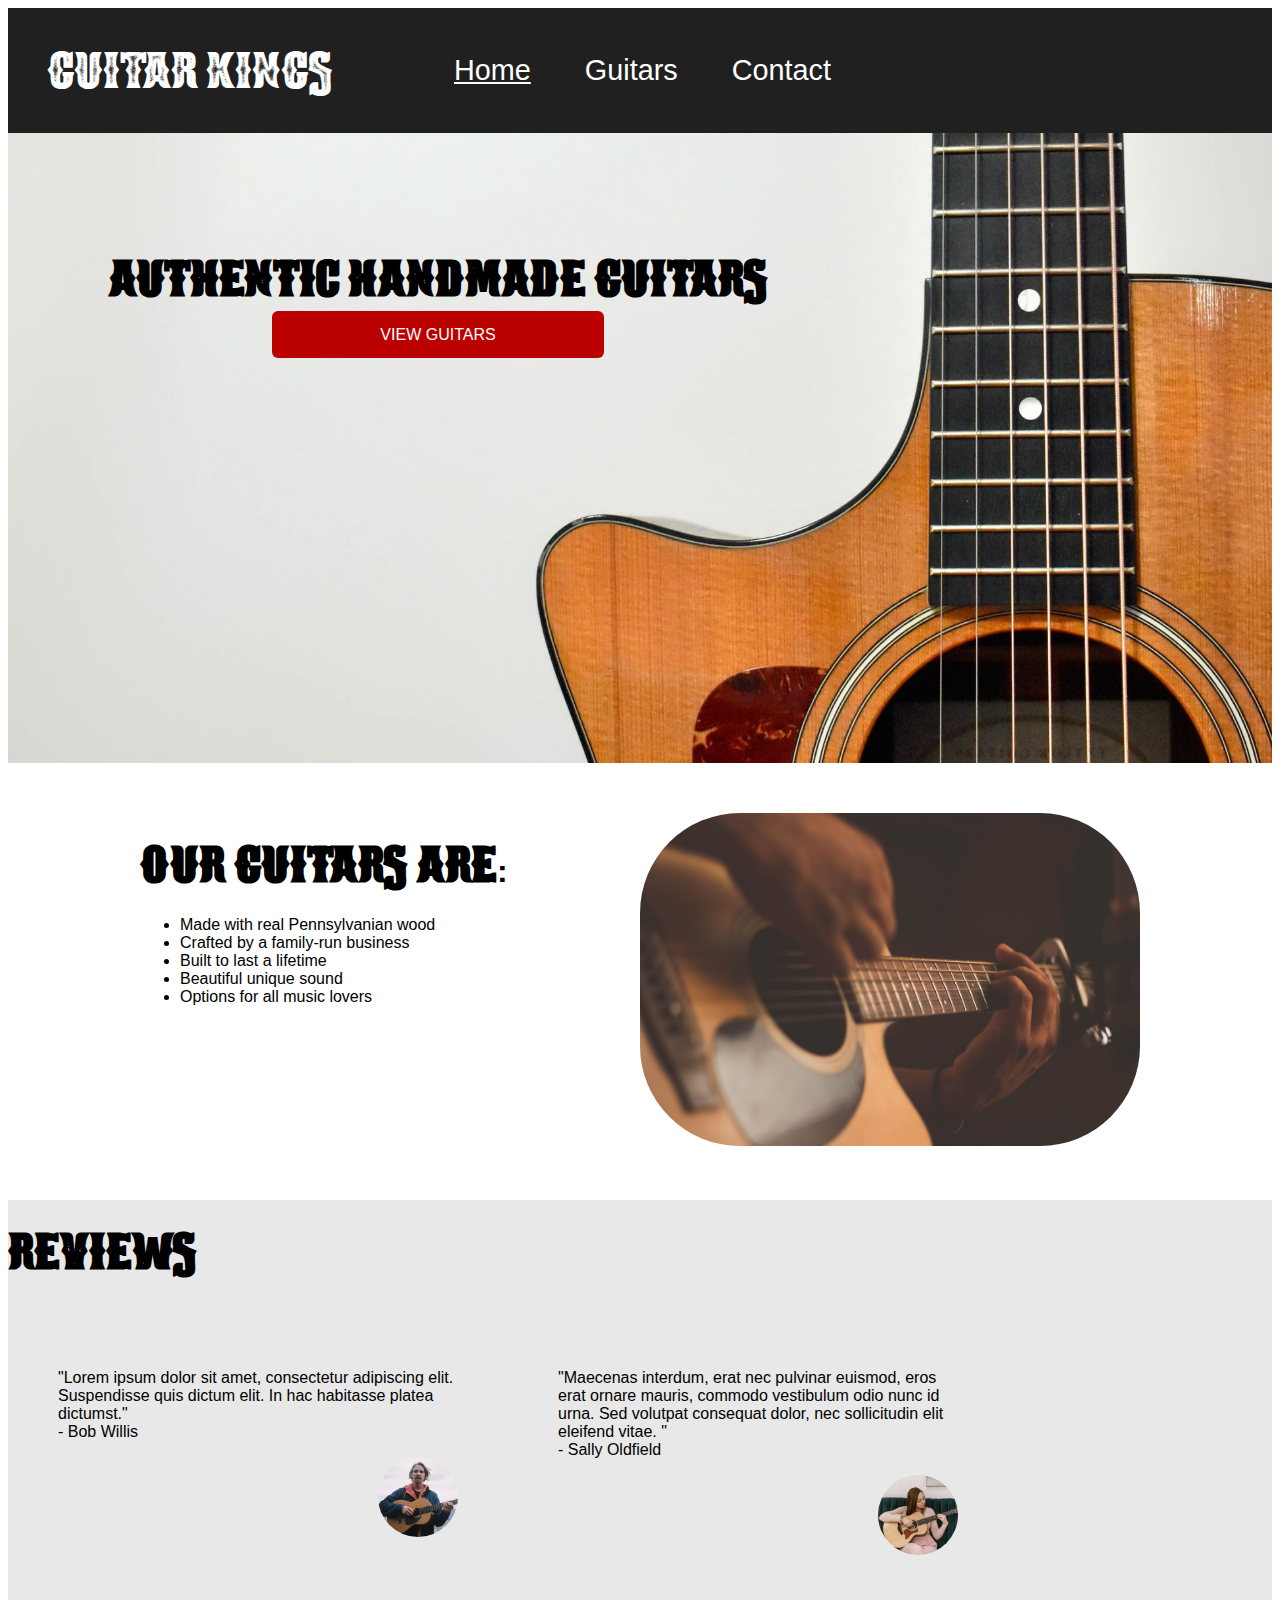
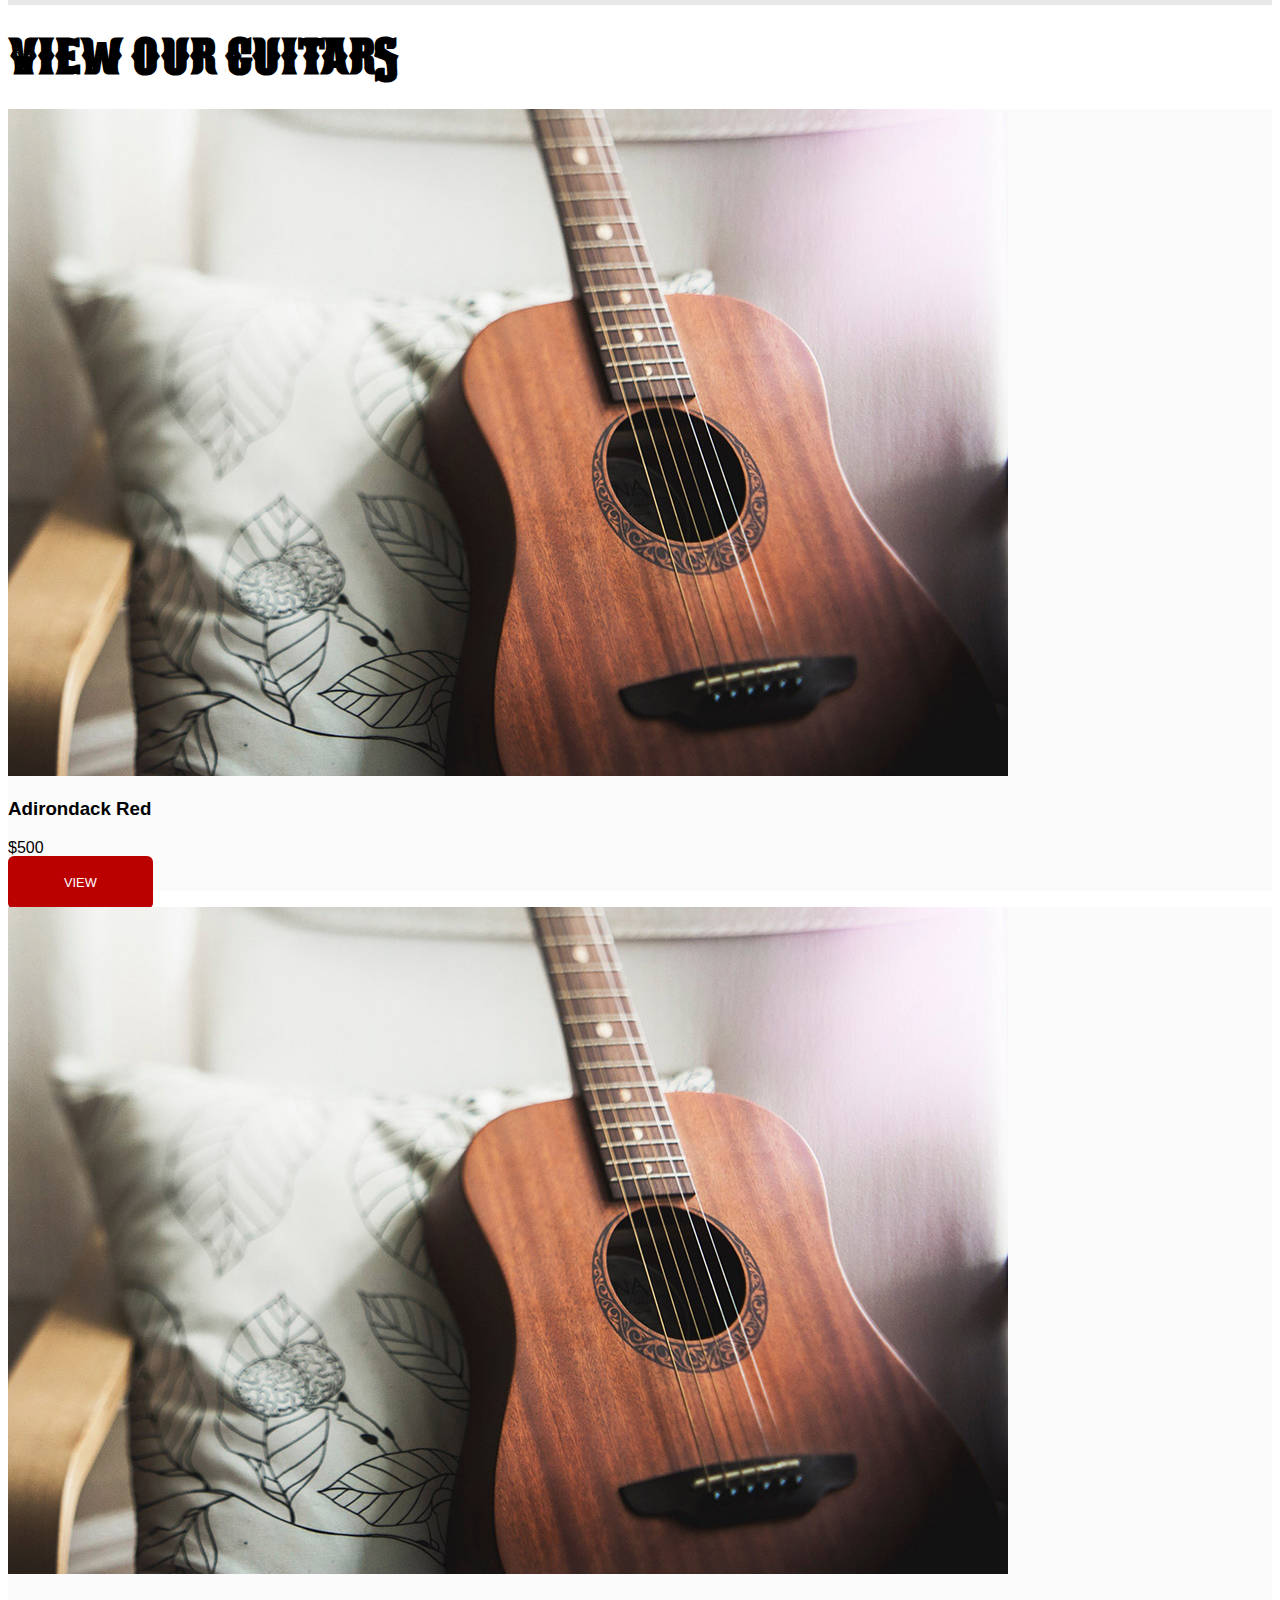
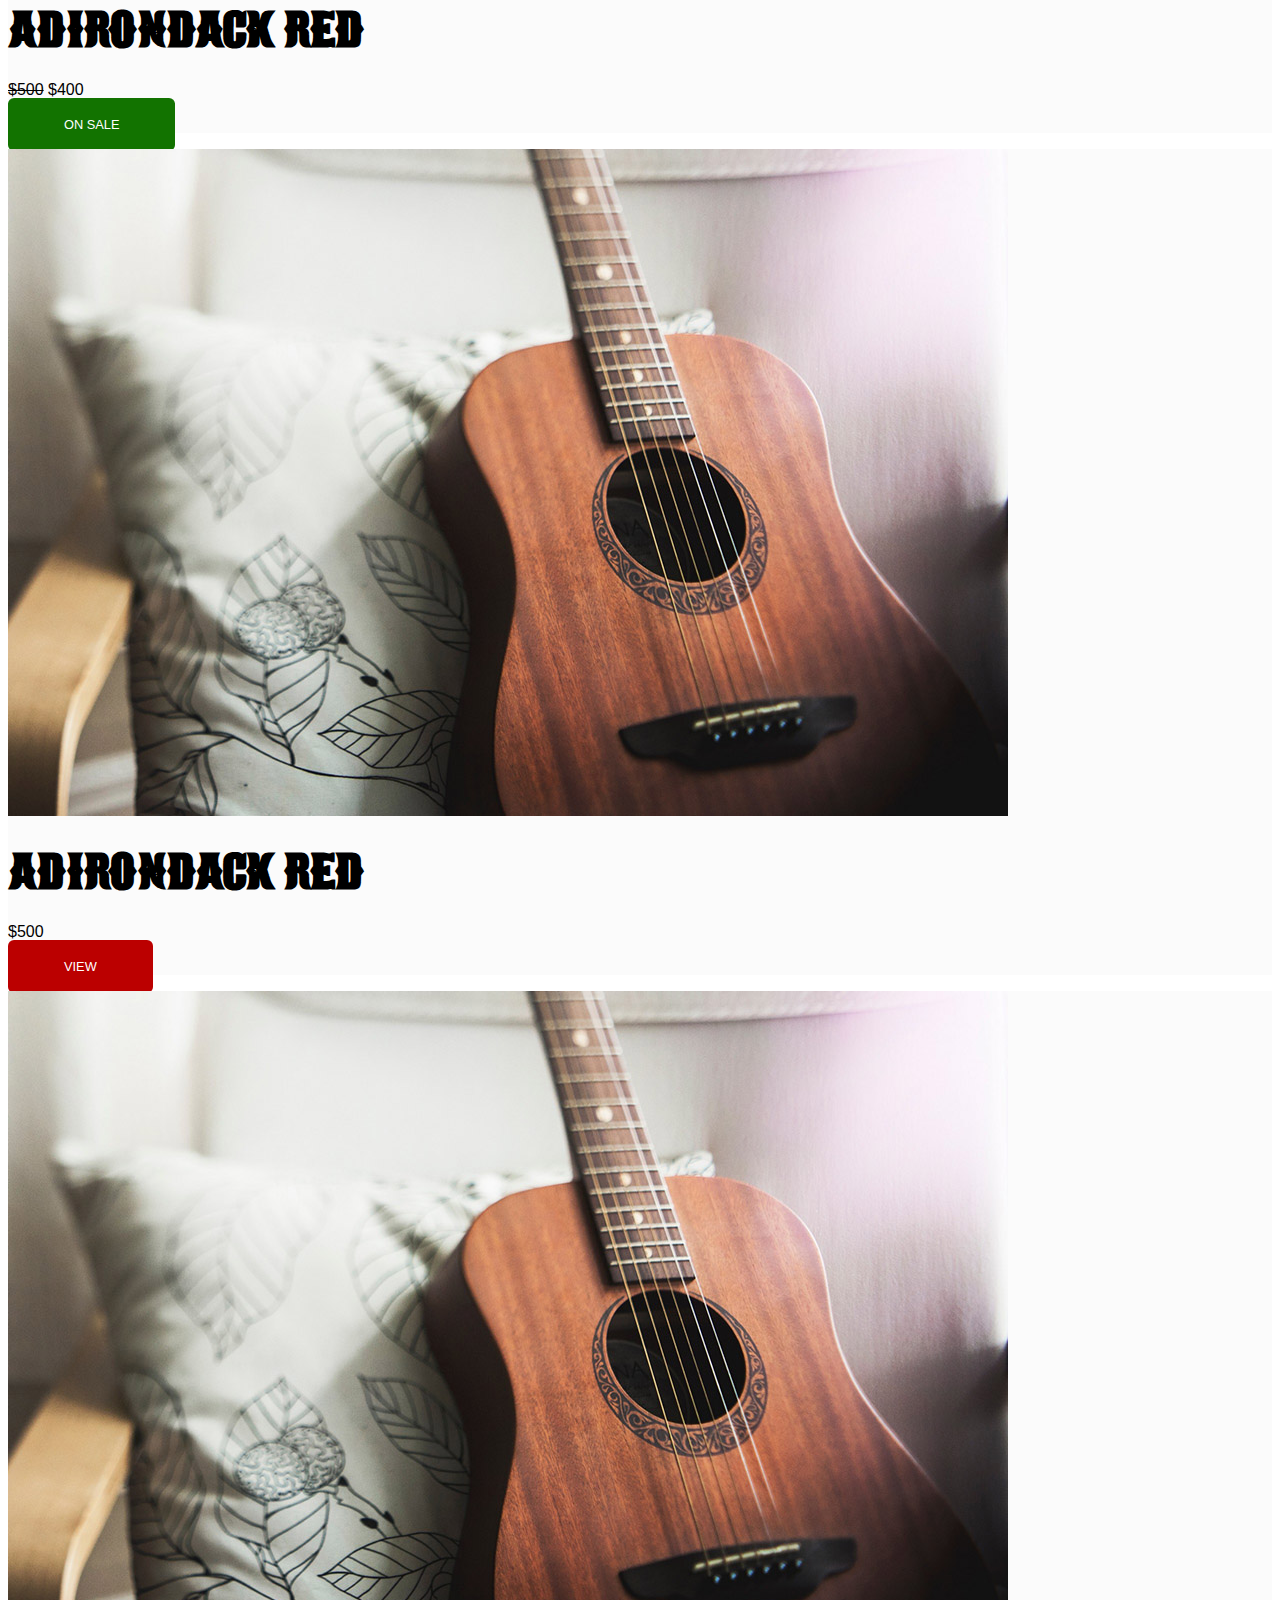
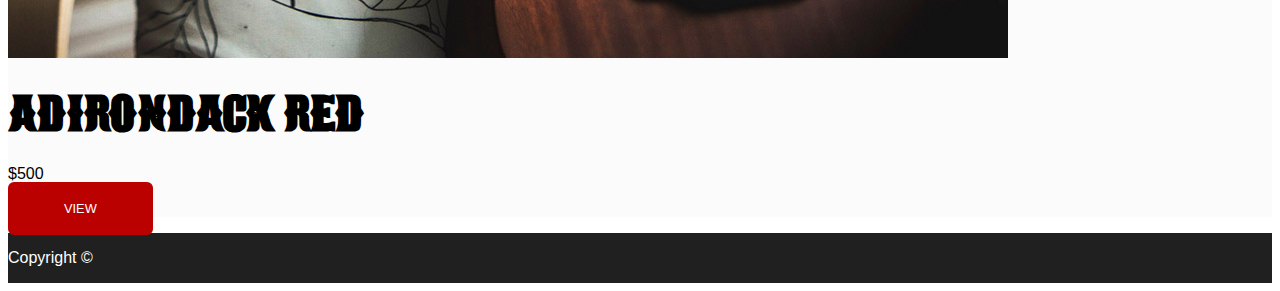
==== commit 32c72482: "Task 3.2 - Flexbox exercise - correct" ====
--- a/index.html
+++ b/index.html
@@ -41,11 +41,13 @@
                     <li>Options for all music lovers</li>
 
                 </ul>
+            </div>
+            <div>
                 <img src="images/home-info.jpg" alt="Hands strumming guitar" class="selling-points___images">
             </div>
         </section>
         <section class="review">
-            <h2>Reviews</h2>
+            <h2 class="review__title">Reviews</h2>
             <div class="reviews__content">
                 <div>
                     <p>"Lorem ipsum dolor sit amet, consectetur
--- a/CSS/styles.css
+++ b/CSS/styles.css
@@ -52,9 +52,8 @@
     background-color:#BB0000;
     color: #ffffff;
     border-radius: 6px;
-    margin: 388px 340px;
     padding: 15px 108px;
-    font-size: 1.5em;
+    font-size: 1em;
     text-transform: uppercase;
 }
 .review{
@@ -63,21 +62,19 @@
 .featured__products{
     background-color: #FBFBFB;
 }
-.cta-view{
-    background-color: #BB0000;
+.cta-view,
+.cta-onsale{
     color: #ffffff;
     border-radius: 6px;
     padding: 19px 56px;
     font-size: 0.8em;
     text-transform: uppercase;
 }
+.cta-view{
+    background-color: #BB0000;
+}
 .cta-onsale{
     background-color: #127300;
-    color: #ffffff;
-    border-radius: 6px;
-    padding: 19px 56px;
-    font-size: 0.8em;
-    text-transform: uppercase;
 }
 /*Home page*/
 .welcome{
@@ -108,20 +105,23 @@
     flex: 1;
 }
 .selling-points___images{
-    width: 40%;
+    width: 100%;
     border-radius: 100px;
-    float: right;
 }
-.review{
+.review,
+.review__title{
     display: flex;
     flex-wrap: wrap;
     flex: 100%;
     text-align: center;
-    padding: 50px auto;
+}
+.review__title h2{
+    text-align: center;
 }
 .reviews__content > * {
     text-align: left;
     margin: auto;
+    justify-content: center;
 }
 .reviews__content div{
     margin: 50px;
@@ -143,11 +143,53 @@
 textarea{
     border: 1px solid #C4C4C4;
     border-radius: 8px;
+    margin: 10px 10px 10px 0px;
+    padding: 10px;
 }
-.form__input{
+.textarea {
+    height: 65%;
+}
+.contact {
+    max-width: 1000px;
+    margin: 50px auto;
+    text-align: center;
+}
+.form-wrapper {
+    display: flex;
+    text-align: left;
+}
+.form-wrapper > * {
+    flex: 1;
+    display: flex;
+    flex-direction: column;
+}
+
+/*Adirondack Red*/
+.product-specific {
+    display: flex;
+    max-width: 1000px;
+    margin: 50px auto;
+}
+.product-specific > * {
+    flex: 1;
+}
+.product-specific__details{
+    padding: 0px 30px;
+}
+.product-specific__details a{
     display: block;
+    width: 95.767px;
+    margin: auto;
 }
-/*Adirondack Red*/
-.main {
+.product-specific__price{
+    font-size: 1.5em;
+}
+.product-image{
+    width: 100%;
+}
+.product-image__thumbnail{
     display: flex;
+    justify-content: space-between;
+    gap: 10px;
+    margin-top: 5px;
 }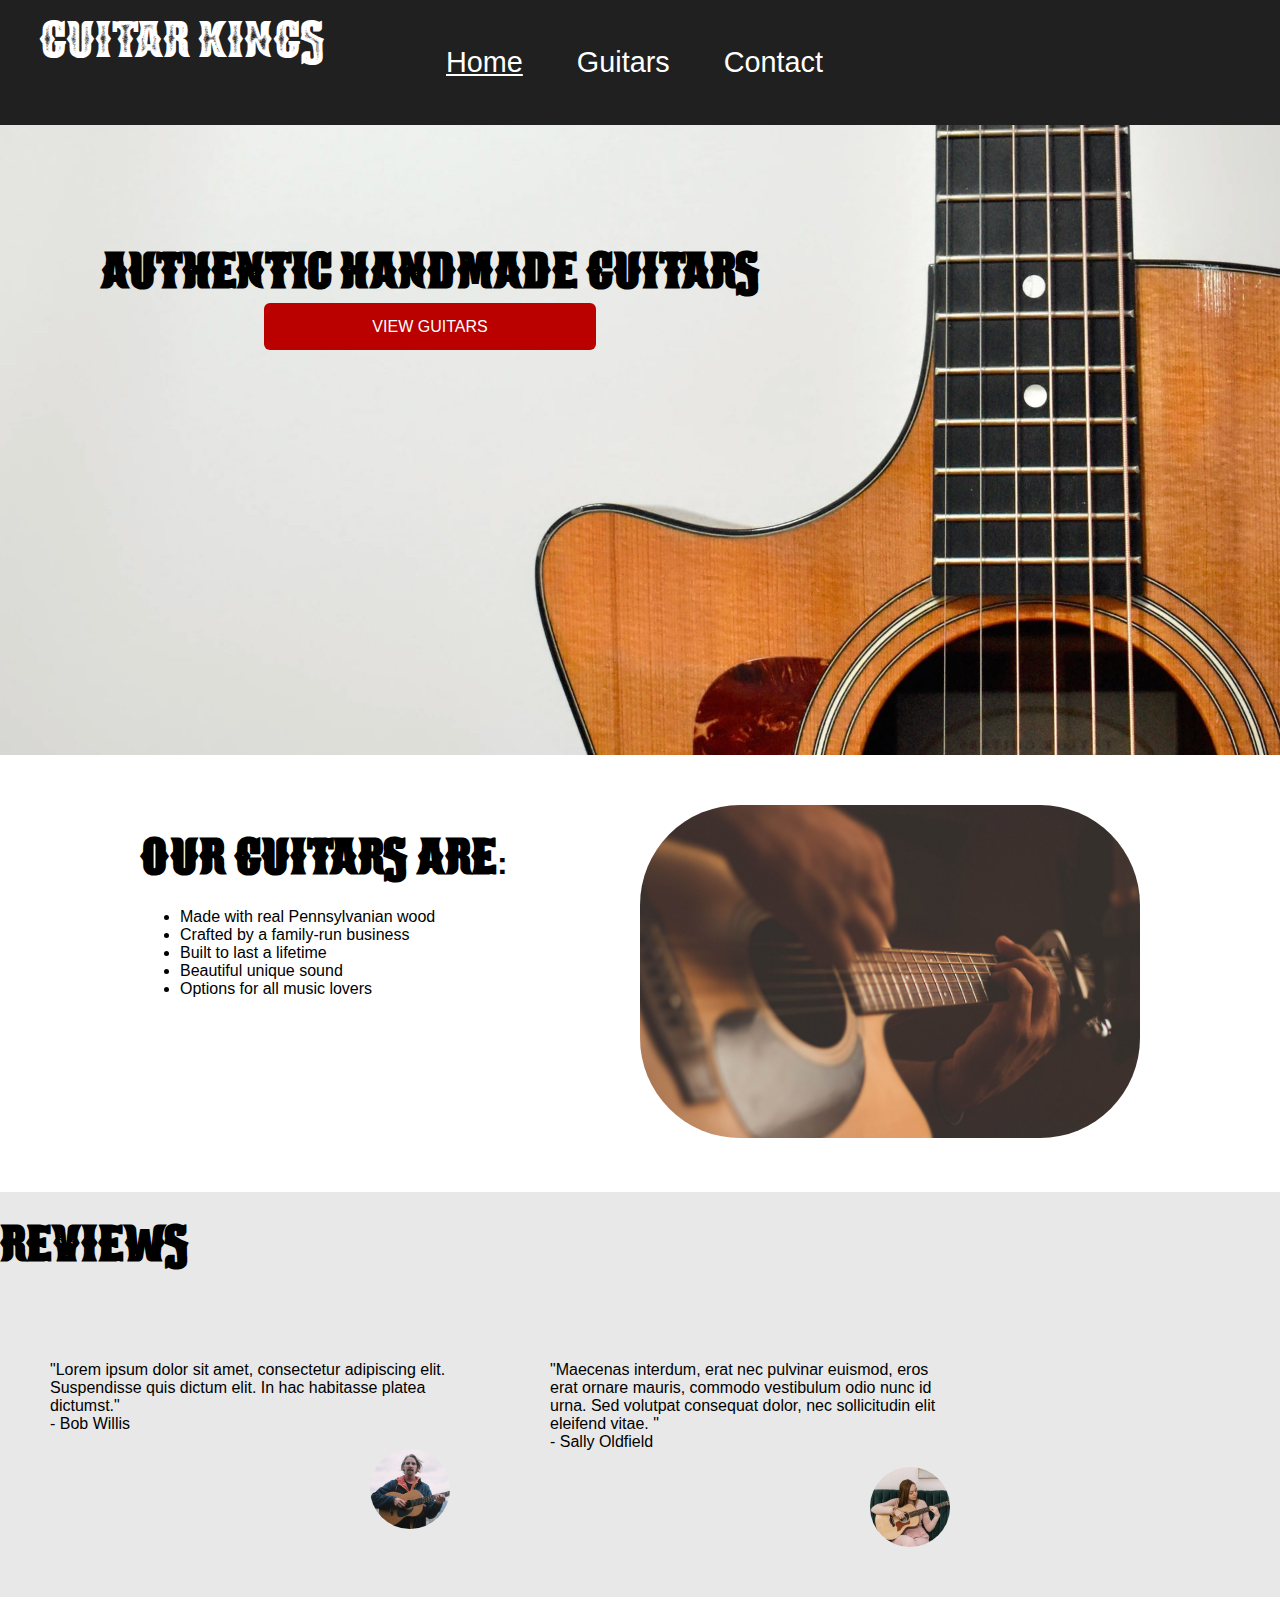
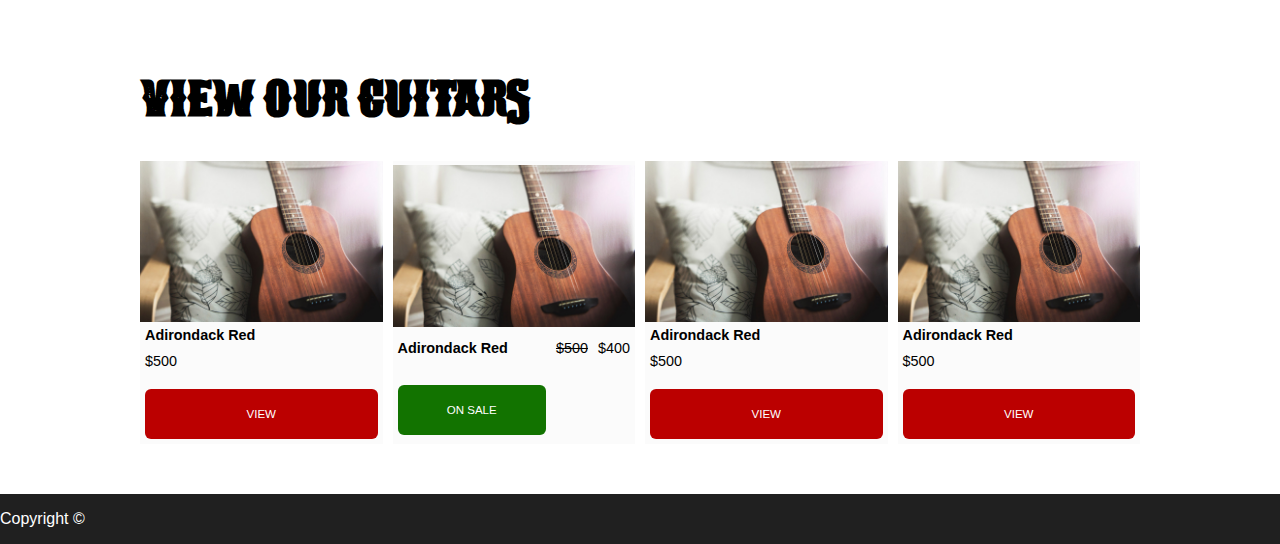
==== commit feae5959: "Task 3.3 - Grid - After watched answer video" ====
--- a/index.html
+++ b/index.html
@@ -64,29 +64,32 @@
                 </div>
             </div>
         </section>
-        <section>
+        <section class="featured">
             <h2>View Our Guitars</h2>
-            <div class="featured__products">
+            <div class="products">
                 <img src="images/product.jpg" alt="Adirondack Red">
                 <h3>Adirondack Red</h3>
                 <p>$500</p>
                 <p><a href="guitars/adirondack-red.html" class="cta-view">View</a></p>
             </div>
-            <div class="featured__products">
+            <div class="products">
                 <img src="images/product.jpg" alt="Adirondack Red">
-                <h2>Adirondack Red</h2>
-                <p><strike>$500</strike> $400</p>
+                <h3>Adirondack Red</h3>
+                <div class="products--sale">
+                    <p class="old-price">$500</p>
+                    <p>$400</p>
+                </div>
                 <p><a href="guitars/adirondack-red.html" class="cta-onsale">On sale</a></p>
             </div>
-            <div class="featured__products">
+            <div class="products">
                 <img src="images/product.jpg" alt="Adirondack Red">
-                <h2>Adirondack Red</h2>
+                <h3>Adirondack Red</h3>
                 <p>$500</p>
                 <p><a href="guitars/adirondack-red.html" class="cta-view">View</a></p>
             </div>
-            <div class="featured__products">
+            <div class="products">
                 <img src="images/product.jpg" alt="Adirondack Red">
-                <h2>Adirondack Red</h2>
+                <h3>Adirondack Red</h3>
                 <p>$500</p>
                 <p><a href="guitars/adirondack-red.html" class="cta-view">View</a></p>
             </div>
--- a/CSS/styles.css
+++ b/CSS/styles.css
@@ -6,7 +6,7 @@
     display: flex;
     background-color:#202020;
     color: #ffffff;
-    align-items: center;
+    text-align: center;
 }
 h1,
 h2,
@@ -16,6 +16,10 @@
 }
 body{
     font-family: 'Roboto', Verdana, Geneva, Tahoma, sans-serif;
+    min-height: 100vh;
+    margin:0px;
+    display: grid;
+    grid-template-rows: auto 1fr auto;
     }
 .logo a{
     float: left;
@@ -39,6 +43,10 @@
     padding: 30px;
     display: flex;
     margin-left: 25px;
+}
+.footer {
+    text-align: center;
+    padding: 20px;
 }
 /*Links*/
 a {
@@ -59,16 +67,42 @@
 .review{
     background-color: #E8E8E8;
 }    
-.featured__products{
+.products{
     background-color: #FBFBFB;
+    display: grid;
+    grid-template-columns: 1fr auto;
+    align-items: center;
+    
+}
+.products img{
+    grid-column: -1/1;
+}
+.products h2,
+.products h3, 
+.products p{
+    grid-column: 1;
+    font-size:0.9em;
+    margin:5px;
+}
+.products--sale{
+    display: flex;
+}
+.old-price{
+    text-decoration: line-through;
 }
 .cta-view,
 .cta-onsale{
+    display: grid;
     color: #ffffff;
     border-radius: 6px;
-    padding: 19px 56px;
+    padding: 19px 26px;
     font-size: 0.8em;
     text-transform: uppercase;
+    grid-row: 2/4;
+    grid-column: 2;
+    min-width: 51.2px;
+    text-align: center;
+    margin-top:10px;
 }
 .cta-view{
     background-color: #BB0000;
@@ -137,6 +171,19 @@
 .reviews__name{
     display: block;
 }
+.featured {
+    display: grid;
+    grid-template-columns: repeat(4, 1fr);
+    max-width: 1000px;
+    margin: 50px auto;
+    grid-gap: 10px;
+}
+.featured img {
+    width: 100%;
+}
+.featured h2 {
+    grid-column: -1/1;
+}
 /*Contact page*/
 input,
 select,
@@ -192,4 +239,17 @@
     justify-content: space-between;
     gap: 10px;
     margin-top: 5px;
+}
+/*Guitars Page*/
+.guitars{
+    max-width: 1000px;
+    margin:auto
+}
+.products-list{
+    display:grid;
+    grid-template-columns: repeat(3, minmax(0,1fr));
+    grid-gap: 20px;
+}
+.products img{
+    width: 100%;
 }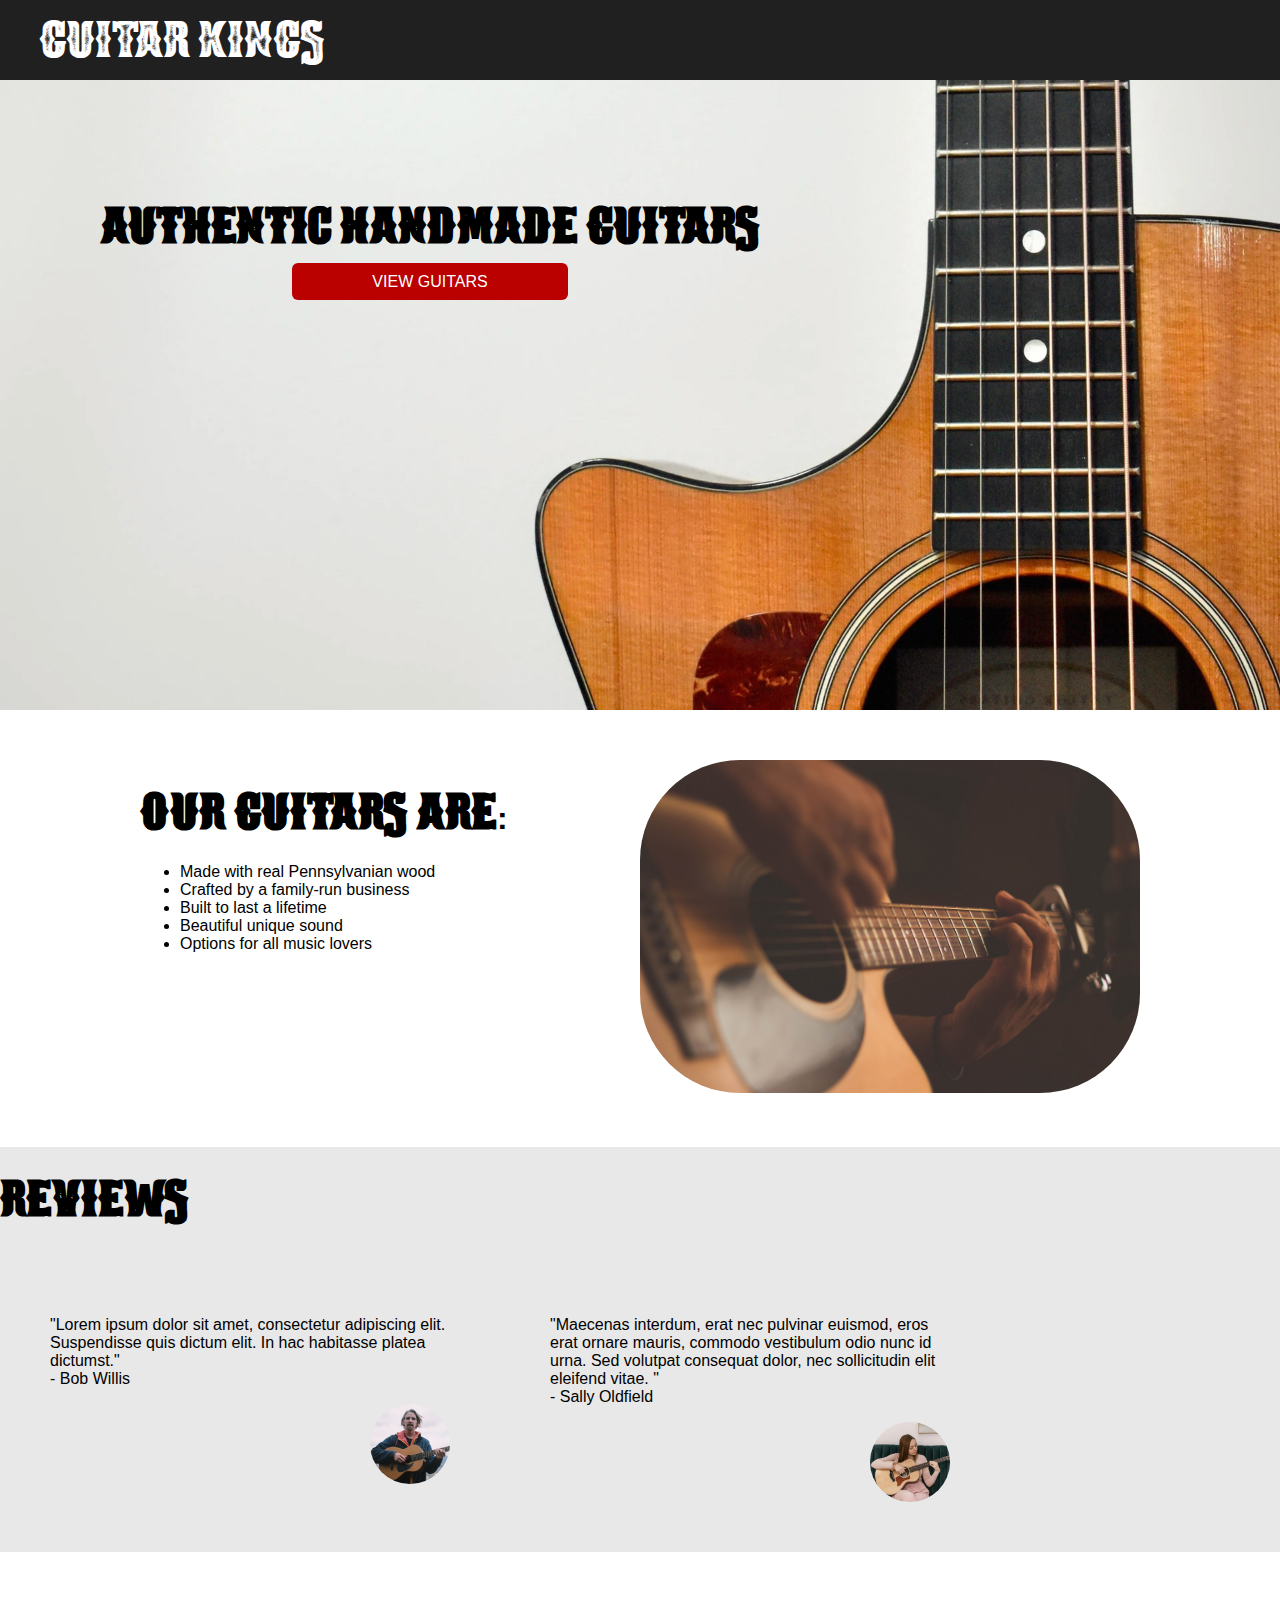
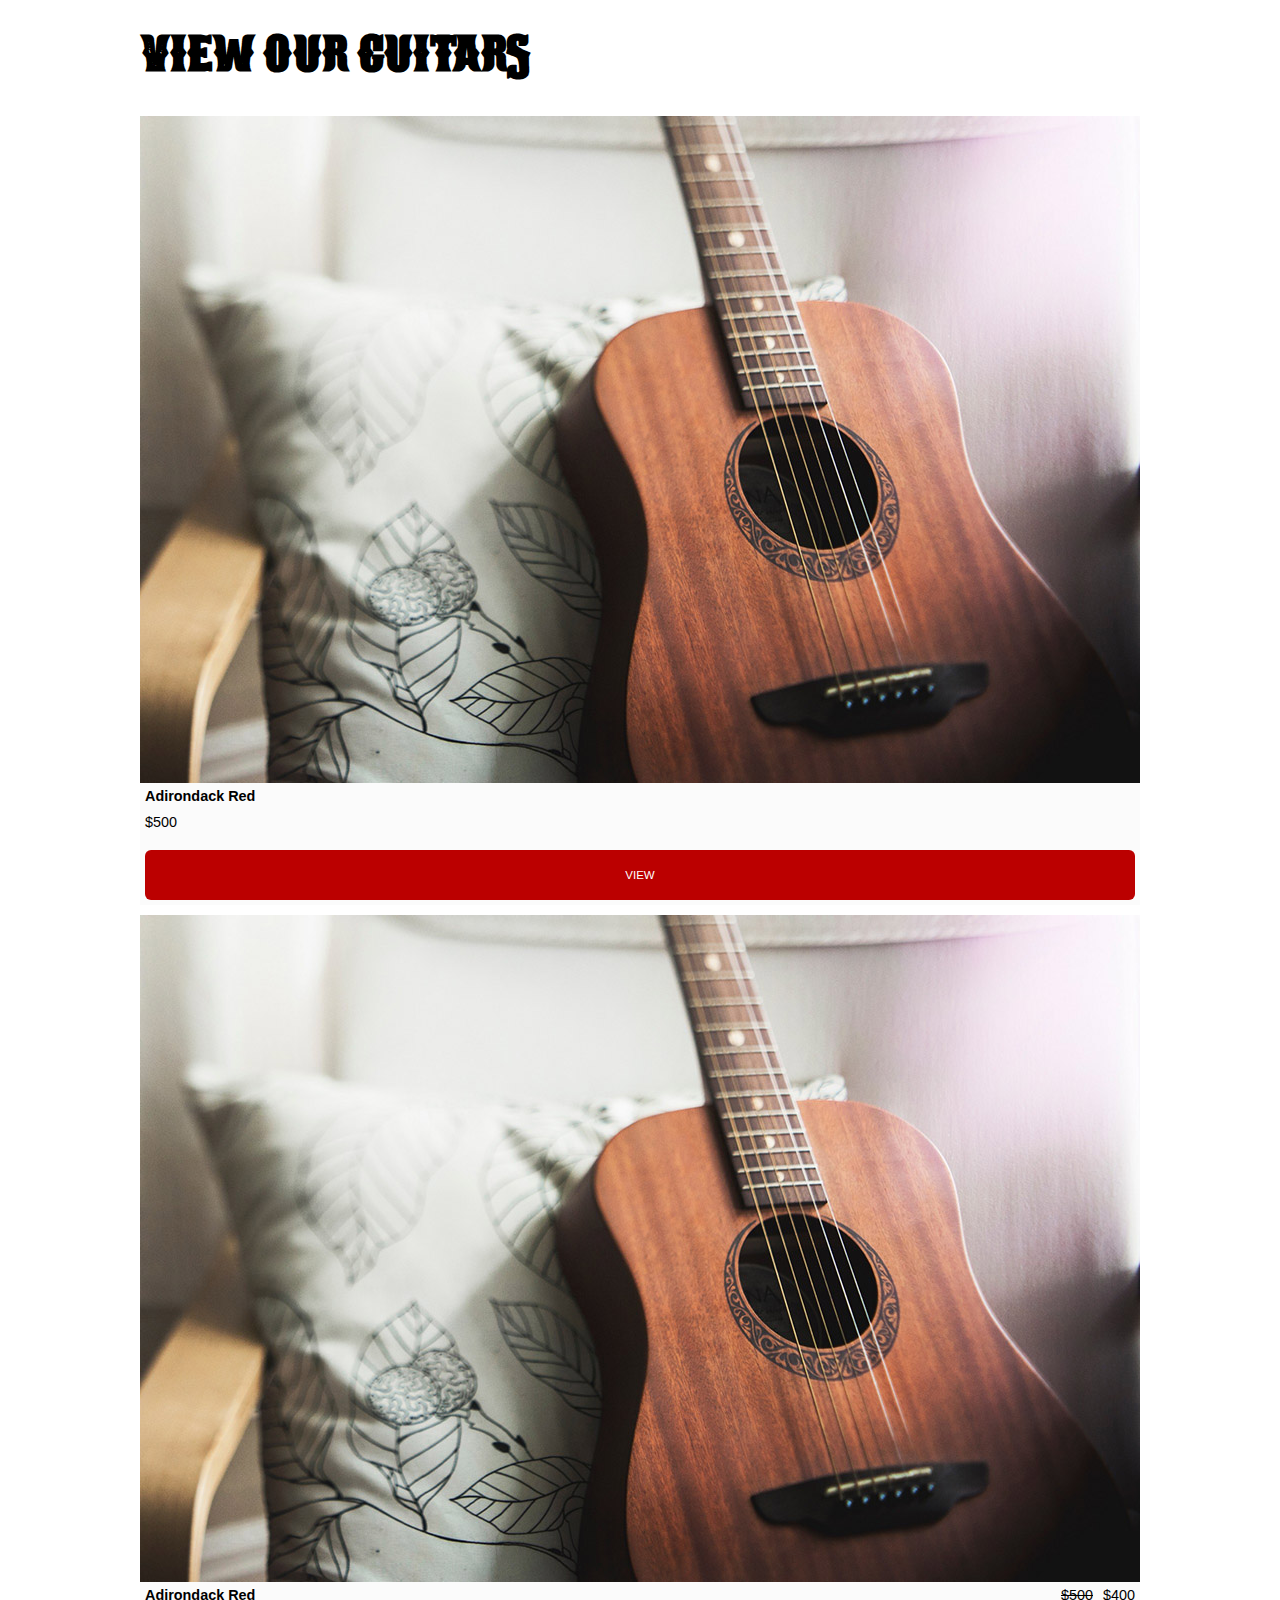
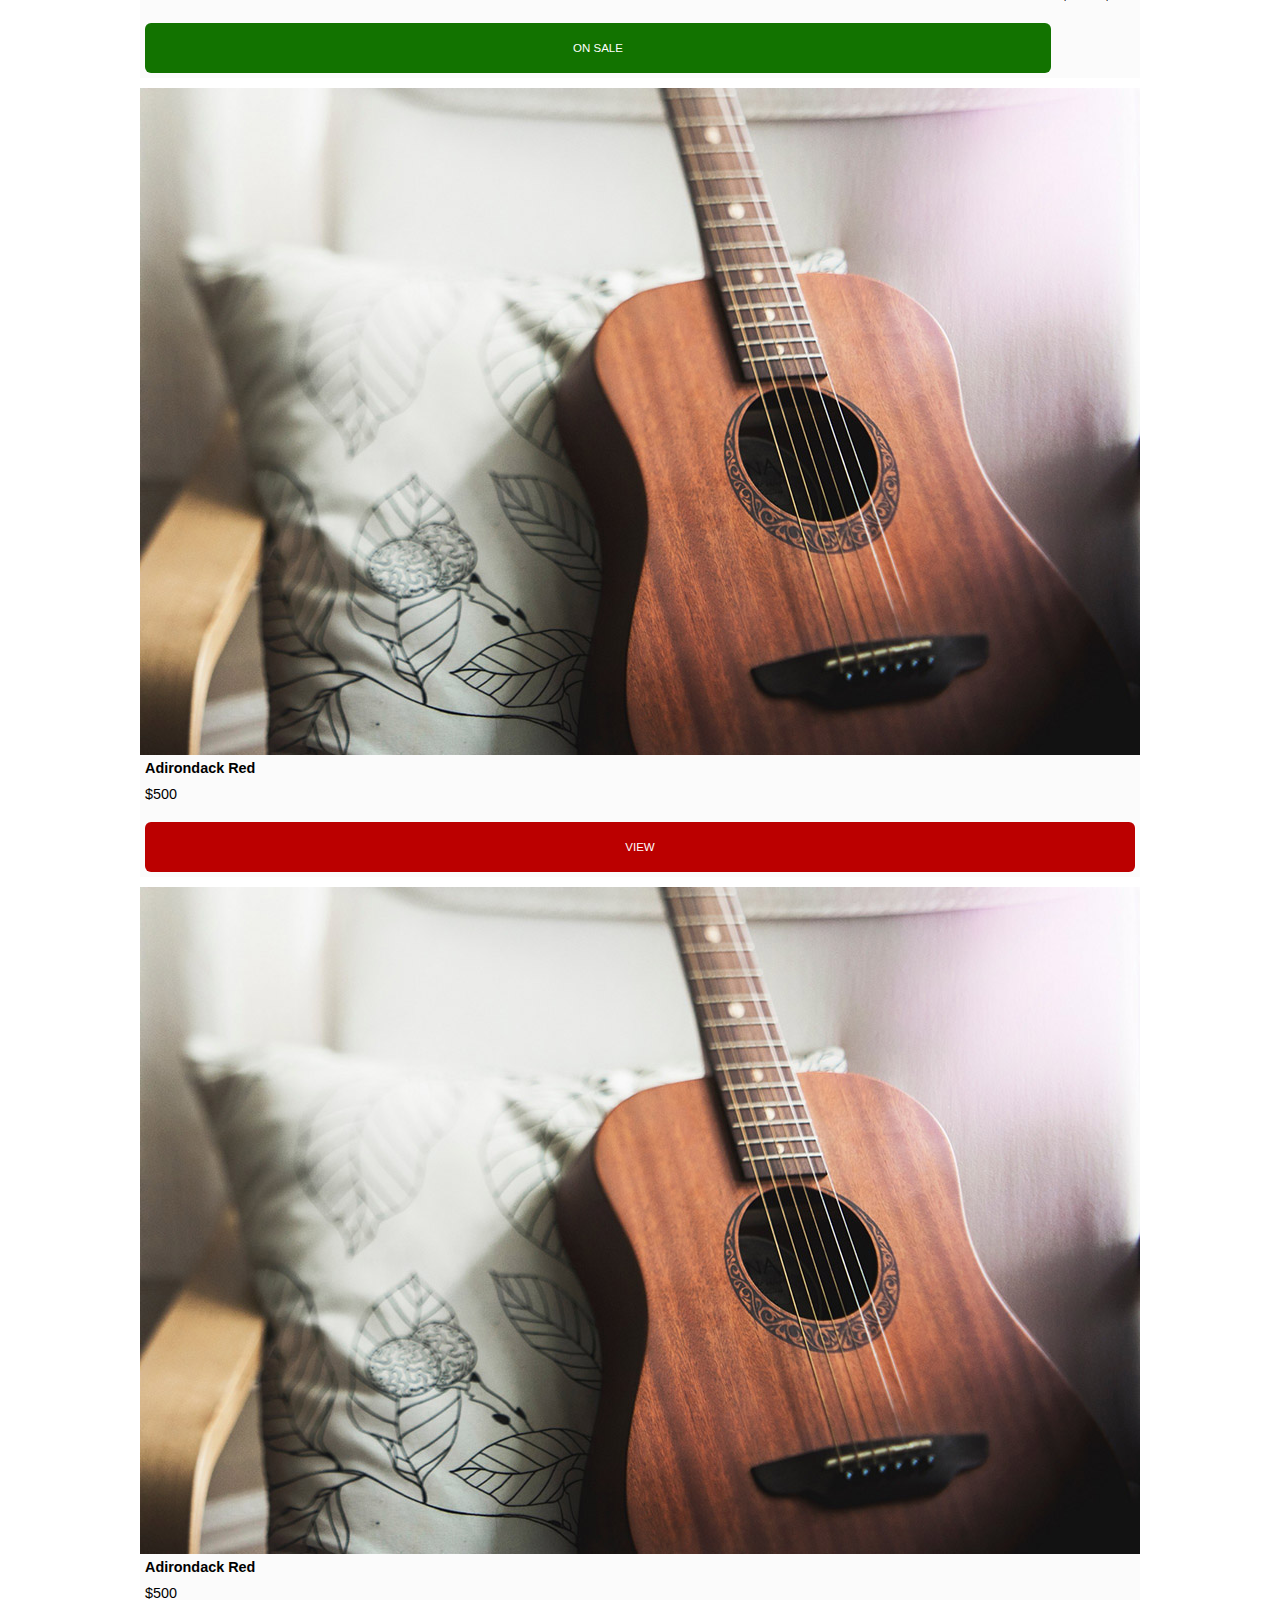
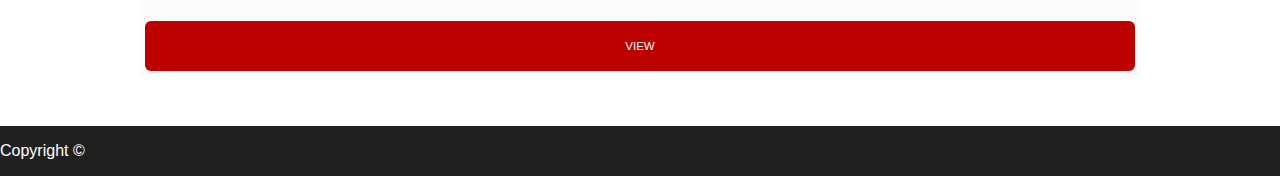
==== commit 2f3443f2: "Task 3.4 - partially complete (20min)" ====
--- a/index.html
+++ b/index.html
@@ -4,7 +4,7 @@
 <head>
     <meta charset="UTF-8">
     <meta name: "description" content="The home page to Guitar Kings.">
-    <meta name="viewport" content="width=device-width, initial-scale=1">
+    <meta name="viewport" content="width=device-width, initial-scale=1.0">
     <title>Guitar Kings | Home</title>
     <link href="CSS/styles.css" rel="stylesheet">
     <link href="https://fonts.google.com/specimen/Roboto" rel="stylesheet">
@@ -15,6 +15,8 @@
         <section class="logo">
             <a href="index.html">Guitar Kings</a>
         </section>
+        <label for="hamburguer-menu"><i class="fas fa-bars"></i></label>
+        <input type="checkbox" id="hamburguer-menu" />
         <nav>
             <ul>
                 <li><a href="index.html" class="current">Home</a></li>
--- a/CSS/styles.css
+++ b/CSS/styles.css
@@ -7,6 +7,11 @@
     background-color:#202020;
     color: #ffffff;
     text-align: center;
+}
+header {
+    display: flex;
+    align-items: center;
+    justify-content: space-evenly;
 }
 h1,
 h2,
@@ -28,8 +33,24 @@
     text-decoration: none;
     display: inline;
 }
+nav {
+    margin-left: 25px;
+    display: none;
+    position: fixed;
+    top: 45px;
+    background: #202020;
+    z-index: 1000;
+    right: 0px;
+}
+#hamburguer-menu {
+    display:none;
+}
+#hamburguer-menu:checked ~ nav{
+    display:block;
+}
 nav li{
-    display: inline-block;
+    display: block;
+    padding: 20px 30px;
 }
 nav a{
     color: #ffffff;
@@ -60,7 +81,7 @@
     background-color:#BB0000;
     color: #ffffff;
     border-radius: 6px;
-    padding: 15px 108px;
+    padding: 10px 40px;
     font-size: 1em;
     text-transform: uppercase;
 }
@@ -115,7 +136,7 @@
     background-image: url('../images/home-header.jpg');
     background-size: cover;
     background-repeat: no-repeat;
-    background-position-x:right;
+    background-position-x:center;
     background-position-y:bottom;
     min-height: 70vh;
     position: relative;
@@ -123,8 +144,9 @@
 .welcome__content{
     position: absolute;
     text-align: center;
-    top: 100px;
-    left: 100px;
+    top: 50px;
+    left: 50%;
+    transform: translateX(-50%);
 }
 .selling-points{
     margin: 50px auto;
@@ -158,7 +180,7 @@
     justify-content: center;
 }
 .reviews__content div{
-    margin: 50px;
+    margin: 20px;
 }
 .review div{
     flex: 1;
@@ -173,7 +195,7 @@
 }
 .featured {
     display: grid;
-    grid-template-columns: repeat(4, 1fr);
+    grid-template-columns: repeat(1fr);
     max-width: 1000px;
     margin: 50px auto;
     grid-gap: 10px;
@@ -252,4 +274,60 @@
 }
 .products img{
     width: 100%;
+}
+
+@media (min-width:600px){
+    .featured{
+        grid-template-columns: repeat (2, 1fr);
+    }
+    .reviews__content,
+    .selling-points{
+        flex-direction: row;
+    }
+    nav li {
+        display: inline-block;
+        padding: 0px;
+      }
+    header{
+        justify-content: start;
+    }
+      header label {
+        display: none;
+      }
+    
+      .product-specific {
+        flex-direction: column-reverse;
+      }
+    
+      .product-specific__details {
+        margin-bottom: 50px;
+      }
+    
+      .form-wrapper {
+        flex-direction: row;
+      }
+    
+      .selling-points h2 {
+        text-align: left;
+      }
+}
+@media (min-width:800px){
+    .featured{
+        grid-template-columns: repeat (4, 1fr);
+    }
+    .reviews__content div {
+        margin: 50px;
+    }
+    .welcome{
+        background-position-x: right;
+    }
+    .welcome__content{
+        top: 100px;
+        left:100px;
+        transform: none;
+    }
+    .cta-button, 
+    .cta-contactus{
+        padding: 10px 80px;
+    }        
 }